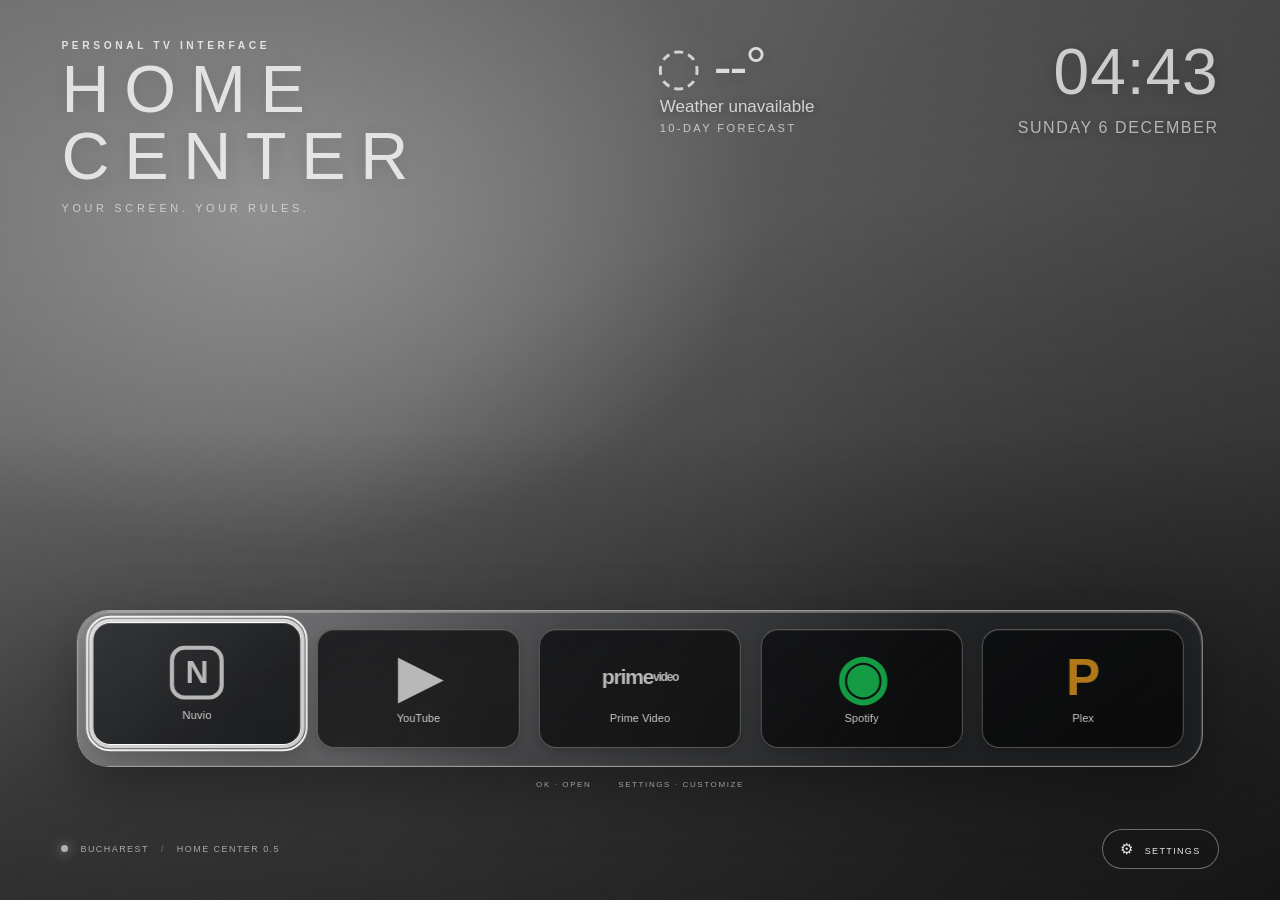
==== app/index.html @ 459c3438 "Add files via upload" ====
<!doctype html>
<html lang="en">
<head>
  <meta charset="utf-8">
  <meta name="viewport" content="width=device-width, initial-scale=1, maximum-scale=1, user-scalable=no">
  <meta name="theme-color" content="#111111">
  <title>Home Center</title>
  <link rel="stylesheet" href="styles.css">
</head>
<body>
  <main id="home" class="home-screen">
    <div class="wallpaper-shade"></div>
    <header class="topbar">
      <div class="brand-block">
        <div class="brand-kicker">PERSONAL TV INTERFACE</div>
        <div class="brand-title" id="brandTitle">HOME CENTER</div>
        <div class="brand-subtitle" id="brandSubtitle">YOUR SCREEN. YOUR RULES.</div>
      </div>
      <div class="top-right">
        <button type="button" class="weather-display" id="weatherDisplay" aria-label="Open 10-day weather forecast" aria-haspopup="dialog" aria-controls="forecastOverlay" title="Open 10-day forecast">
          <div class="weather-main"><span class="weather-icon" id="weatherIcon">◌</span><span class="weather-temp" id="weatherTemp">--°</span></div>
          <div class="weather-copy"><span class="weather-detail" id="weatherDetail">Loading weather</span><span class="weather-label">10-DAY FORECAST</span></div>
        </button>
        <div class="clock-display">
          <div id="clockTime" class="clock-time">--:--</div>
          <div id="clockDate" class="clock-date">--</div>
        </div>
      </div>
    </header>

    <section class="dock-zone" aria-label="Favorite apps">
      <div class="dock-glass" id="dock">
        <div class="app-row" id="appRow" aria-label="Favorite apps"></div>
      </div>
      <div class="dock-hint">OK · OPEN <span>　　</span> SETTINGS · CUSTOMIZE</div>
    </section>

    <footer class="footerbar">
      <div class="footer-left"><span class="live-dot"></span><span id="weatherCity">BUCHAREST</span><span class="footer-separator">/</span><span>HOME CENTER 0.5</span></div>
      <button id="settingsButton" class="settings-button" type="button"><span class="settings-glyph">⚙</span> SETTINGS</button>
    </footer>
  </main>

  <section id="screensaver" class="screensaver hidden" aria-hidden="true">
    <div class="screensaver-bg"></div>
    <div class="screensaver-content">
      <div class="screensaver-time" id="screensaverTime">--:--</div>
      <div class="screensaver-date" id="screensaverDate">--</div>
      <div class="screensaver-weather" id="screensaverWeather">--° · --</div>
      <div class="screensaver-caption">HOME CENTER</div>
    </div>
    <div class="screensaver-exit">PRESS ANY KEY TO RETURN</div>
  </section>

  <section id="forecastOverlay" class="forecast-overlay hidden" aria-hidden="true">
    <div class="forecast-panel" role="dialog" aria-modal="true" aria-labelledby="forecastTitle">
      <div class="forecast-header">
        <div>
          <div class="eyebrow">WEATHER</div>
          <h1 id="forecastTitle">10-DAY FORECAST</h1>
          <div id="forecastLocation" class="forecast-location">BUCHAREST</div>
        </div>
        <button id="closeForecast" class="close-button" type="button" aria-label="Close forecast">×</button>
      </div>
      <div id="forecastGrid" class="forecast-grid" aria-live="polite"></div>
      <div class="forecast-footer"><span>FORECAST DATA · OPEN-METEO</span><span id="forecastUpdated">Updating weather data…</span></div>
      <div class="forecast-hint">BACK / ESC · CLOSE</div>
    </div>
  </section>

  <section id="settingsOverlay" class="settings-overlay hidden" aria-hidden="true">
    <div class="settings-panel">
      <aside class="settings-sidebar">
        <div class="settings-heading">SETTINGS<span>HOME CENTER</span></div>
        <button class="settings-tab active" data-tab="general">General</button>
        <button class="settings-tab" data-tab="apps">Shortcuts</button>
        <button class="settings-tab" data-tab="oled">OLED & Display</button>
        <button class="settings-tab" data-tab="idle">Screensaver</button>
        <button class="settings-tab" data-tab="power">Power</button>
        <button class="settings-tab" data-tab="advanced">Advanced</button>
        <div class="sidebar-bottom">ESC / BACK · CLOSE</div>
      </aside>
      <div class="settings-main">
        <div class="settings-topline"><div><div class="eyebrow">PERSONALIZATION</div><h1 id="settingsTitle">General</h1></div><button id="closeSettings" class="close-button" type="button" aria-label="Close">×</button></div>
        <div class="settings-content">
          <section class="settings-page active" data-page="general">
            <div class="setting-card">
              <h2>Wallpaper</h2>
              <p>Choose a custom image or enter a direct image URL.</p>
              <label class="field-label" for="wallpaperUrl">Wallpaper URL</label>
              <div class="inline-field"><input id="wallpaperUrl" type="url" placeholder="https://.../wallpaper.jpg"><button id="applyWallpaperUrl" class="small-action">Apply</button></div>
              <label class="field-label" for="wallpaperFile">Local image</label>
              <input id="wallpaperFile" type="file" accept="image/*" class="file-input">
              <button id="clearWallpaper" class="text-action">Restore default wallpaper</button>
            </div>
            <div class="setting-card two-col">
              <div><h2>Weather</h2><p>Location used for current weather conditions.</p><label class="field-label" for="weatherCityInput">City</label><input id="weatherCityInput" type="text" placeholder="Bucharest"></div>
              <div><h2>Refresh</h2><p>How often weather data is refreshed.</p><label class="field-label" for="weatherInterval">Refresh interval</label><select id="weatherInterval"><option value="15">15 minutes</option><option value="30">30 minutes</option><option value="60">60 minutes</option></select></div>
            </div>
          </section>

          <section class="settings-page" data-page="apps">
            <div class="setting-card"><h2>Dock shortcuts</h2><p>Manage up to six shortcuts. Enter each app name and its exact webOS application ID. New shortcuts can only be added here, in Settings.</p><div id="appEditor" class="app-editor"></div><div class="shortcut-editor-actions"><span id="shortcutCount" class="muted">5 of 6 shortcuts</span><button id="addShortcut" class="small-action" type="button">+ Add shortcut</button></div></div>
          </section>

          <section class="settings-page" data-page="oled">
            <div class="setting-card"><h2>Glass appearance</h2><p>Choose the dock glass color and control the soft highlight that fades in from the left, like the original reference design.</p>
              <label class="field-label" for="glassTint">Glass color</label>
              <select id="glassTint"><option value="dark">Smoked black</option><option value="light">Frosted white</option></select>
              <div class="range-row"><label for="glassGradient">Left-side gradient strength <output id="glassGradientValue">58%</output></label><input id="glassGradient" type="range" min="0" max="100" value="58"></div>
              <div class="glass-preview-wrap"><div class="glass-preview" id="glassPreview"><span>HOME CENTER</span><span>GLASS PREVIEW</span></div></div>
            </div>
            <div class="setting-card"><h2>Display intensity</h2><p>Adjust interface element brightness independently. These controls affect the launcher only, not the OLED panel brightness.</p>
              <div class="range-row"><label for="textBrightness">Text brightness <output id="textBrightnessValue">78%</output></label><input id="textBrightness" type="range" min="15" max="100" value="78"></div>
              <div class="range-row"><label for="iconBrightness">Icon brightness <output id="iconBrightnessValue">72%</output></label><input id="iconBrightness" type="range" min="15" max="100" value="72"></div>
              <div class="range-row"><label for="clockBrightness">Clock brightness <output id="clockBrightnessValue">64%</output></label><input id="clockBrightness" type="range" min="15" max="100" value="64"></div>
              <div class="range-row"><label for="glassTransparency">Glass transparency <output id="glassTransparencyValue">62%</output></label><input id="glassTransparency" type="range" min="20" max="85" value="62"></div>
              <div class="range-row"><label for="dockBlur">Dock blur <output id="dockBlurValue">12px</output></label><input id="dockBlur" type="range" min="0" max="24" value="12"></div>
            </div>
            <div class="setting-card"><h2>Static element protection</h2><p>Subtle position shifts can reduce perfectly static elements, but do not replace the TV's built-in OLED protection features.</p><label class="toggle-row"><span>Interface pixel shift</span><input id="pixelShift" type="checkbox"></label><label class="toggle-row"><span>Dim during inactivity</span><input id="idleDim" type="checkbox" checked></label></div>
          </section>

          <section class="settings-page" data-page="idle">
            <div class="setting-card"><h2>Custom screensaver</h2><p>In this version, the screensaver runs as an overlay while Home Center is active. Native webOS screensaver integration will be handled after root-level testing on the TV.</p>
              <label class="toggle-row"><span>Enable screensaver</span><input id="screensaverEnabled" type="checkbox" checked></label>
              <label class="field-label" for="screensaverDelay">Start after inactivity</label><select id="screensaverDelay"><option value="1">1 minute (test)</option><option value="3">3 minutes</option><option value="5">5 minutes</option><option value="10">10 minutes</option><option value="15">15 minutes</option><option value="30">30 minutes</option></select>
              <label class="field-label" for="screensaverMode">Mode</label><select id="screensaverMode"><option value="clock">Ambient · clock and weather</option><option value="wallpaper">Cinematic · dimmed wallpaper</option></select>
            </div>
          </section>

          <section class="settings-page" data-page="power">
            <div class="setting-card"><h2>TV power schedule</h2><p class="warning-note">These controls are saved as preferences, but they do NOT send a standby or power-off command yet. Activation requires root-service verification and testing on your firmware.</p>
              <label class="field-label" for="autoStandby">Standby after inactivity</label><select id="autoStandby"><option value="off">Disabled</option><option value="30">30 minutes</option><option value="45">45 minutes</option><option value="60">60 minutes</option><option value="90">90 minutes</option><option value="120">120 minutes</option></select>
              <label class="toggle-row"><span>Power off at a specific time</span><input id="scheduledPowerOffEnabled" type="checkbox"></label>
              <label class="field-label" for="scheduledPowerOff">Power-off time</label><input id="scheduledPowerOff" type="time" value="01:00">
              <div class="status-line"><span class="status-dot"></span> Root integration: waiting for TV verification</div>
            </div>
          </section>

          <section class="settings-page" data-page="advanced">
            <div class="setting-card"><h2>Custom CSS</h2><p>Additional CSS rules. Avoid aggressive selectors that could hide controls or settings.</p><textarea id="customCss" spellcheck="false" placeholder=".brand-title { letter-spacing: .5em; }"></textarea><button id="applyCustomCss" class="small-action">Apply CSS</button></div>
            <div class="setting-card"><h2>Configuration</h2><p>Export your settings to a JSON file or import a previously saved backup.</p><div class="button-row"><button id="exportSettings" class="small-action">Export settings</button><label class="small-action file-button" for="importSettingsFile">Import settings</label><input id="importSettingsFile" type="file" accept="application/json" hidden></div></div>
            <div class="setting-card"><h2>System information</h2><p>Home Center 0.5 · webOS TV prototype · Up to 6 shortcuts · Local settings</p><p class="muted">The app does not replace the default HOME screen or change TV power settings yet.</p></div>
          </section>
        </div>
        <div class="settings-actions"><span id="saveState">Settings are saved automatically on this device.</span><button id="doneSettings" class="primary-action">Done</button></div>
      </div>
    </div>
  </section>

  <div id="toast" class="toast" role="status"></div>
  <script src="app.js"></script>
</body>
</html>
---- app/styles.css ----
:root {
  --text-brightness: .78;
  --icon-brightness: .72;
  --clock-brightness: .64;
  --dock-glass-alpha: .38;
  --dock-blur: 16px;
  --dock-gradient-alpha: .394;
  --focus: rgba(255,255,255,.98);
  --safe-pad-x: 4.8vw;
  --safe-pad-y: 4.4vh;
  color-scheme: dark;
}
* { box-sizing: border-box; }
html, body { width:100%; height:100%; margin:0; overflow:hidden; background:#090909; color:#fff; font-family:Arial, Helvetica, sans-serif; }
body { user-select:none; -webkit-user-select:none; }
button, input, select, textarea { font:inherit; }
button { color:inherit; }
.hidden { display:none !important; }
.home-screen { position:relative; isolation:isolate; width:100%; height:100%; min-height:100vh; overflow:hidden; background:#242424; background-image: radial-gradient(ellipse at 72% 42%, rgba(220,220,220,.45), transparent 34%), linear-gradient(115deg, #8c8c8c 0%, #4a4a4a 48%, #151515 100%); background-size:cover; background-position:center; }
.home-screen::before { content:""; position:absolute; z-index:-2; inset:-2%; background:radial-gradient(ellipse at 22% 24%,rgba(255,255,255,.42),transparent 34%),radial-gradient(ellipse at 78% 70%,rgba(0,0,0,.34),transparent 48%),linear-gradient(140deg,#aaa 0%,#626262 42%,#242424 100%); transform:scale(1.02); }
.home-screen.has-wallpaper::before { background-image:var(--wallpaper-image); background-position:center; background-size:cover; }
.wallpaper-shade { position:absolute; inset:0; z-index:-1; background:linear-gradient(90deg,rgba(0,0,0,.2),transparent 60%),linear-gradient(0deg,rgba(0,0,0,.38),transparent 52%,rgba(0,0,0,.18)); }
.topbar { position:absolute; top:var(--safe-pad-y); left:var(--safe-pad-x); right:var(--safe-pad-x); display:flex; justify-content:space-between; align-items:flex-start; gap:3vw; }
.brand-kicker { color:rgba(255,255,255,.78); font-size:clamp(10px,.8vw,15px); letter-spacing:.35em; font-weight:700; }
.brand-title { margin-top:.55vh; font-size:clamp(32px,5.2vw,92px); line-height:1.02; letter-spacing:.22em; font-weight:300; text-shadow:0 2px 18px rgba(0,0,0,.14); opacity:var(--text-brightness); }
.brand-subtitle { margin-top:1.2vh; letter-spacing:.34em; font-size:clamp(10px,.85vw,16px); color:rgba(255,255,255,.76); opacity:var(--text-brightness); }
.top-right { display:flex; align-items:flex-start; gap:1vw; }
.weather-display,.clock-display { display:flex; flex-direction:column; align-items:flex-start; justify-content:flex-start; gap:4px; padding:0; border:0; border-radius:0; background:transparent; box-shadow:none; backdrop-filter:none; -webkit-backdrop-filter:none; }
.weather-display { min-width:290px; cursor:pointer; appearance:none; -webkit-appearance:none; color:inherit; text-align:left; transition:filter 130ms ease,transform 130ms ease; }
.weather-display:hover { filter:brightness(1.13); transform:translateY(-2px); }
.weather-display:focus-visible { outline:2px solid rgba(255,255,255,.82); outline-offset:8px; border-radius:4px; }
.weather-main { display:flex; align-items:center; gap:13px; }
.weather-icon { font-size:clamp(46px,4.1vw,76px); line-height:1; opacity:var(--icon-brightness); text-shadow:0 2px 14px rgba(0,0,0,.25); }
.weather-temp { font-size:clamp(48px,4.2vw,78px); line-height:1; font-weight:300; letter-spacing:-.04em; opacity:var(--text-brightness); text-shadow:0 2px 14px rgba(0,0,0,.25); }
.weather-copy { display:flex; flex-direction:column; gap:5px; margin-left:4px; }
.weather-detail { font-size:clamp(17px,1.25vw,23px); color:rgba(255,255,255,.94); opacity:var(--text-brightness); white-space:nowrap; text-shadow:0 2px 12px rgba(0,0,0,.5); }
.weather-label { font-size:clamp(11px,.75vw,14px); color:rgba(255,255,255,.65); letter-spacing:.22em; }
.clock-display { align-items:flex-end; text-align:right; min-width:260px; }
.clock-time { font-size:clamp(58px,5vw,94px); font-weight:300; letter-spacing:.015em; line-height:1; opacity:var(--clock-brightness); text-shadow:0 2px 16px rgba(0,0,0,.3); }
.clock-date { margin-top:11px; color:rgba(255,255,255,.82); font-size:clamp(16px,1.2vw,23px); letter-spacing:.1em; opacity:var(--clock-brightness); text-shadow:0 2px 12px rgba(0,0,0,.45); }
.dock-zone { position:absolute; left:50%; bottom:12.2vh; transform:translateX(-50%); width:min(88vw,1550px); }
.dock-glass { position:relative; isolation:isolate; overflow:hidden; padding:clamp(11px,1.4vw,25px); border:1.5px solid rgba(255,255,255,.52); border-radius:clamp(22px,2.5vw,44px); background:rgba(30,33,37,var(--dock-glass-alpha)); box-shadow:0 22px 62px rgba(0,0,0,.34),inset 0 1px 1px rgba(255,255,255,.27),inset 0 0 0 1px rgba(255,255,255,.07); backdrop-filter:blur(var(--dock-blur)); -webkit-backdrop-filter:blur(var(--dock-blur)); }
.dock-glass::before { content:""; position:absolute; z-index:0; inset:0; pointer-events:none; border-radius:inherit; background:linear-gradient(108deg,rgba(255,255,255,var(--dock-gradient-alpha)) 0%,rgba(255,255,255,calc(var(--dock-gradient-alpha)*.72)) 17%,rgba(255,255,255,calc(var(--dock-gradient-alpha)*.30)) 42%,rgba(255,255,255,0) 74%); }
.dock-glass::after { content:""; position:absolute; z-index:0; inset:1px; pointer-events:none; border-radius:inherit; border-top:1px solid rgba(255,255,255,.23); }
.dock-glass .app-row { position:relative; z-index:1; }
body.glass-light .dock-glass { background:rgba(226,232,239,var(--dock-glass-alpha)); border-color:rgba(255,255,255,.84); box-shadow:0 22px 62px rgba(0,0,0,.25),inset 0 1px 1px rgba(255,255,255,.76),inset 0 0 0 1px rgba(255,255,255,.24); }
body.glass-light .dock-glass::before { background:linear-gradient(108deg,rgba(255,255,255,var(--dock-gradient-alpha)) 0%,rgba(255,255,255,calc(var(--dock-gradient-alpha)*.82)) 18%,rgba(255,255,255,calc(var(--dock-gradient-alpha)*.35)) 43%,rgba(255,255,255,0) 76%); }
body.glass-light .dock-glass::after { border-top-color:rgba(255,255,255,.62); }
.app-row { display:grid; grid-template-columns:repeat(var(--app-count,5),minmax(0,1fr)); gap:clamp(9px,1.5vw,27px); align-items:stretch; }
.app-tile { position:relative; min-width:0; min-height:clamp(106px,9.3vw,168px); padding:clamp(10px,1vw,18px) 6px; border:1.5px solid rgba(255,255,255,.29); border-radius:clamp(15px,1.35vw,25px); background:linear-gradient(145deg,rgba(9,10,12,.76),rgba(0,0,0,.60) 70%); display:flex; flex-direction:column; align-items:center; justify-content:center; gap:clamp(6px,.7vw,12px); cursor:pointer; box-shadow:0 4px 10px rgba(0,0,0,.16),inset 0 1px 0 rgba(255,255,255,.08); transform:translateZ(0); transition:transform 130ms ease,border-color 130ms ease,box-shadow 130ms ease,background 130ms ease; outline:none; }
.app-tile:hover,.app-tile:focus,.app-tile.focused { transform:translateY(-5px) scale(1.035); border-color:rgba(255,255,255,.98); box-shadow:0 0 0 3px rgba(255,255,255,.72),0 15px 32px rgba(0,0,0,.28),inset 0 1px 0 rgba(255,255,255,.18); background:linear-gradient(145deg,rgba(38,40,43,.86),rgba(8,9,11,.76) 70%); }
.app-tile:focus-visible { outline:2px solid rgba(255,255,255,.9); outline-offset:4px; }
.app-symbol { display:flex; align-items:center; justify-content:center; height:clamp(39px,4vw,70px); min-width:52px; color:#fff; font-weight:800; font-size:clamp(25px,3.1vw,55px); line-height:.86; filter:brightness(var(--icon-brightness)); }
.symbol-nuvio { width:clamp(39px,4vw,70px); height:clamp(39px,4vw,70px); border:4px solid #fff; border-radius:14px; font-size:clamp(22px,2.4vw,42px); }
.symbol-youtube { font-size:clamp(38px,4.3vw,74px); }
.symbol-prime { font-size:clamp(17px,1.65vw,30px); line-height:.8; letter-spacing:-.06em; }
.symbol-prime small { font-size:.57em; }
.symbol-spotify { color:#1ed760; font-size:clamp(42px,4.7vw,82px); }
.symbol-plex { color:#f5a623; font-size:clamp(38px,4vw,72px); }
.symbol-custom { border:2px solid rgba(255,255,255,.85); border-radius:50%; width:clamp(39px,4vw,70px); font-weight:300; }
.app-label { color:#fff; opacity:var(--text-brightness); font-size:clamp(10px,.85vw,16px); letter-spacing:.01em; white-space:nowrap; overflow:hidden; text-overflow:ellipsis; max-width:98%; }
.dock-hint { margin-top:1.4vh; text-align:center; color:rgba(255,255,255,.72); font-size:clamp(8px,.62vw,11px); letter-spacing:.2em; }
.footerbar { position:absolute; left:var(--safe-pad-x); right:var(--safe-pad-x); bottom:3.5vh; display:flex; justify-content:space-between; align-items:center; color:rgba(255,255,255,.75); font-size:clamp(9px,.68vw,12px); letter-spacing:.16em; }
.footer-left { display:flex; gap:12px; align-items:center; opacity:var(--text-brightness); }
.footer-separator { color:rgba(255,255,255,.42); }
.live-dot { height:7px; width:7px; border-radius:50%; background:#d6d6d6; box-shadow:0 0 12px rgba(255,255,255,.7); }
.settings-button { border:1px solid rgba(255,255,255,.36); background:rgba(20,20,20,.24); border-radius:999px; padding:10px 17px; color:rgba(255,255,255,.9); font-size:clamp(9px,.68vw,12px); letter-spacing:.15em; cursor:pointer; backdrop-filter:blur(8px); }
.settings-button:focus,.settings-button:hover { outline:2px solid #fff; }
.settings-glyph { font-size:15px; margin-right:7px; }
.screensaver { position:fixed; inset:0; z-index:20; background:#050505; display:grid; place-items:center; overflow:hidden; }
.screensaver-bg { position:absolute; inset:-5%; background:var(--screensaver-image,radial-gradient(ellipse at 50% 45%,#292929,#050505 68%)); background-position:center; background-size:cover; filter:brightness(.25) saturate(.6); animation:slow-drift 45s ease-in-out infinite alternate; }
.screensaver-content { position:relative; text-align:center; text-shadow:0 4px 30px #000; }
.screensaver-time { font-weight:200; font-size:clamp(80px,12vw,210px); letter-spacing:.05em; opacity:.72; }
.screensaver-date { margin-top:10px; font-size:clamp(16px,1.6vw,28px); color:rgba(255,255,255,.62); letter-spacing:.3em; }
.screensaver-weather { margin-top:30px; font-size:clamp(14px,1.2vw,22px); opacity:.56; letter-spacing:.12em; }
.screensaver-caption { margin-top:70px; font-size:12px; letter-spacing:.55em; opacity:.22; }
.screensaver-exit { position:absolute; bottom:5vh; left:0; right:0; text-align:center; font-size:10px; color:rgba(255,255,255,.24); letter-spacing:.2em; }
@keyframes slow-drift { from{transform:scale(1)} to{transform:scale(1.08) translate3d(1%,-.5%,0)} }
/* Home Center 0.5: interactive 10-day forecast */
.weather-display::-moz-focus-inner { border:0; }
.forecast-overlay { position:fixed; inset:0; z-index:25; display:grid; place-items:center; padding:5vh 4vw; background:rgba(0,0,0,.72); backdrop-filter:blur(12px); -webkit-backdrop-filter:blur(12px); }
.forecast-panel { width:min(1660px,94vw); max-height:90vh; overflow:auto; padding:clamp(24px,3vw,48px); border:1px solid rgba(255,255,255,.24); border-radius:26px; background:linear-gradient(135deg,rgba(35,37,40,.97),rgba(12,13,15,.97)); box-shadow:0 28px 90px rgba(0,0,0,.58),inset 0 1px 0 rgba(255,255,255,.12); }
.forecast-header { display:flex; justify-content:space-between; align-items:flex-start; gap:24px; margin-bottom:30px; }
.forecast-header h1 { margin:8px 0 7px; font-size:clamp(30px,3vw,50px); font-weight:300; letter-spacing:.16em; }
.forecast-location { color:rgba(255,255,255,.58); font-size:clamp(12px,.9vw,15px); letter-spacing:.2em; }
.forecast-grid { display:grid; grid-template-columns:repeat(5,minmax(0,1fr)); gap:14px; }
.forecast-day { min-width:0; min-height:185px; padding:18px 14px; display:flex; flex-direction:column; align-items:center; justify-content:center; gap:12px; border:1px solid rgba(255,255,255,.15); border-radius:16px; background:linear-gradient(145deg,rgba(255,255,255,.10),rgba(255,255,255,.035)); box-shadow:inset 0 1px 0 rgba(255,255,255,.08); }
.forecast-day-name { color:rgba(255,255,255,.68); font-size:clamp(11px,.85vw,15px); font-weight:700; letter-spacing:.13em; text-align:center; }
.forecast-day-date { color:rgba(255,255,255,.48); font-size:clamp(10px,.72vw,13px); letter-spacing:.06em; }
.forecast-day-icon { font-size:clamp(34px,3.2vw,54px); line-height:1; text-shadow:0 3px 16px rgba(0,0,0,.3); }
.forecast-day-summary { color:rgba(255,255,255,.75); font-size:clamp(10px,.78vw,14px); text-align:center; white-space:nowrap; }
.forecast-temps { display:flex; gap:16px; align-items:center; font-size:clamp(16px,1.25vw,22px); }
.forecast-high { color:#fff; font-weight:600; }
.forecast-low { color:rgba(255,255,255,.48); font-weight:400; }
.forecast-extra { color:rgba(255,255,255,.5); font-size:clamp(10px,.68vw,12px); letter-spacing:.04em; text-align:center; }
.forecast-empty { grid-column:1/-1; padding:60px 20px; text-align:center; color:rgba(255,255,255,.65); font-size:18px; }
.forecast-footer { display:flex; justify-content:space-between; gap:20px; margin-top:25px; padding-top:18px; border-top:1px solid rgba(255,255,255,.12); color:rgba(255,255,255,.42); font-size:10px; letter-spacing:.15em; }
.forecast-hint { margin-top:18px; text-align:center; color:rgba(255,255,255,.34); font-size:10px; letter-spacing:.18em; }
@media (max-width:1100px) { .forecast-grid { grid-template-columns:repeat(5,minmax(0,1fr)); gap:9px; } .forecast-day { min-height:145px; padding:12px 8px; gap:8px; } .forecast-panel { padding:22px; } }
@media (max-width:760px) { .forecast-grid { grid-template-columns:repeat(2,minmax(0,1fr)); } .forecast-footer { flex-direction:column; } }

.settings-overlay { position:fixed; inset:0; z-index:30; background:rgba(0,0,0,.65); backdrop-filter:blur(10px); display:grid; place-items:center; padding:4vh 4vw; }
.settings-panel { width:min(1450px,94vw); height:min(850px,92vh); display:grid; grid-template-columns:270px minmax(0,1fr); background:rgba(17,18,20,.97); border:1px solid rgba(255,255,255,.18); border-radius:22px; overflow:hidden; box-shadow:0 24px 90px rgba(0,0,0,.55); }
.settings-sidebar { padding:34px 20px; background:rgba(255,255,255,.035); border-right:1px solid rgba(255,255,255,.1); display:flex; flex-direction:column; gap:8px; }
.settings-heading { font-size:21px; letter-spacing:.12em; margin:0 12px 34px; font-weight:600; }
.settings-heading span { display:block; font-size:9px; color:rgba(255,255,255,.4); letter-spacing:.28em; margin-top:9px; }
.settings-tab { padding:14px 15px; text-align:left; border:0; background:transparent; color:rgba(255,255,255,.6); border-radius:10px; font-size:15px; cursor:pointer; }
.settings-tab.active,.settings-tab:focus { background:rgba(255,255,255,.12); color:#fff; outline:1px solid rgba(255,255,255,.28); }
.sidebar-bottom { margin-top:auto; padding:12px; color:rgba(255,255,255,.3); font-size:9px; letter-spacing:.12em; }
.settings-main { display:flex; flex-direction:column; min-width:0; padding:35px 42px 25px; }
.settings-topline { display:flex; justify-content:space-between; align-items:center; border-bottom:1px solid rgba(255,255,255,.1); padding-bottom:22px; }
.eyebrow { color:rgba(255,255,255,.42); font-size:9px; letter-spacing:.28em; }
.settings-topline h1 { margin:7px 0 0; font-weight:400; font-size:29px; }
.close-button { width:42px; height:42px; border:1px solid rgba(255,255,255,.2); border-radius:50%; background:transparent; color:#fff; font-size:28px; cursor:pointer; }
.settings-content { min-height:0; flex:1; overflow:auto; padding:24px 5px 24px 0; scrollbar-width:thin; scrollbar-color:#555 transparent; }
.settings-page { display:none; gap:17px; }
.settings-page.active { display:grid; }
.setting-card { padding:22px 24px; border:1px solid rgba(255,255,255,.11); background:rgba(255,255,255,.035); border-radius:15px; }
.setting-card h2 { font-size:17px; font-weight:600; margin:0 0 8px; }
.setting-card p { color:rgba(255,255,255,.48); font-size:12px; line-height:1.55; margin:0 0 17px; }
.setting-card.two-col { display:grid; grid-template-columns:1fr 1fr; gap:28px; }
.glass-preview-wrap { margin-top:20px; padding:9px; border-radius:14px; background:linear-gradient(120deg,#818181,#303030 65%,#181818); }
.glass-preview { position:relative; isolation:isolate; overflow:hidden; display:flex; align-items:center; justify-content:space-between; gap:16px; min-height:70px; padding:18px 22px; border:1px solid rgba(255,255,255,.5); border-radius:12px; color:#fff; background:rgba(30,33,37,var(--dock-glass-alpha)); box-shadow:0 8px 24px rgba(0,0,0,.22),inset 0 1px 1px rgba(255,255,255,.24); backdrop-filter:blur(var(--dock-blur)); -webkit-backdrop-filter:blur(var(--dock-blur)); font-size:10px; letter-spacing:.18em; }
.glass-preview::before { content:""; position:absolute; z-index:0; inset:0; background:linear-gradient(108deg,rgba(255,255,255,var(--dock-gradient-alpha)) 0%,rgba(255,255,255,calc(var(--dock-gradient-alpha)*.72)) 17%,rgba(255,255,255,calc(var(--dock-gradient-alpha)*.3)) 42%,transparent 74%); }
body.glass-light .glass-preview { background-color:rgba(226,232,239,var(--dock-glass-alpha)); border-color:rgba(255,255,255,.84); color:#30343a; }
.glass-preview > span { position:relative; z-index:1; }
@media (max-width:1100px) { .glass-preview { min-height:58px; padding:14px; } }
.field-label { display:block; margin:15px 0 8px; font-size:11px; color:rgba(255,255,255,.66); letter-spacing:.08em; }
input[type=text],input[type=url],input[type=time],select,textarea { width:100%; padding:12px 13px; border:1px solid rgba(255,255,255,.18); border-radius:9px; color:#fff; background:#191a1c; outline:none; }
input:focus,select:focus,textarea:focus { border-color:rgba(255,255,255,.78); box-shadow:0 0 0 2px rgba(255,255,255,.1); }
.inline-field { display:flex; gap:10px; }
.small-action,.primary-action,.file-button { border:1px solid rgba(255,255,255,.28); border-radius:9px; padding:11px 16px; background:rgba(255,255,255,.12); color:#fff; cursor:pointer; font-size:12px; white-space:nowrap; }
.primary-action { background:#f2f2f2; color:#111; border-color:#fff; padding:12px 26px; font-weight:700; }
.text-action { background:transparent; color:rgba(255,255,255,.58); border:0; padding:13px 0 0; cursor:pointer; font-size:11px; }
.file-input { max-width:100%; color:rgba(255,255,255,.62); font-size:11px; }
.range-row { margin:21px 0 15px; }
.range-row label { display:flex; justify-content:space-between; color:rgba(255,255,255,.78); font-size:12px; margin-bottom:10px; }
.range-row output { color:#fff; font-variant-numeric:tabular-nums; }
input[type=range] { width:100%; accent-color:#eee; }
.toggle-row { display:flex; justify-content:space-between; align-items:center; gap:20px; color:rgba(255,255,255,.78); font-size:12px; margin:17px 0; }
input[type=checkbox] { width:20px; height:20px; accent-color:#eee; }
.app-editor { display:grid; grid-template-columns:1fr 1fr; gap:12px; }
.app-edit-row { display:grid; grid-template-columns:1fr 1.3fr; gap:8px; padding:12px; border-radius:10px; background:rgba(0,0,0,.2); }
.app-edit-row label { grid-column:1/-1; color:rgba(255,255,255,.5); font-size:10px; letter-spacing:.13em; }
.app-edit-row input { min-width:0; padding:10px; }
.warning-note { border-left:3px solid #c39c50; padding:8px 0 8px 13px; color:rgba(255,255,255,.7) !important; background:rgba(195,156,80,.06); }
.status-line { margin-top:20px; color:rgba(255,255,255,.46); font-size:11px; }
.status-dot { display:inline-block; width:7px; height:7px; background:#c39c50; border-radius:50%; margin-right:8px; }
textarea { min-height:160px; resize:vertical; font-family:Consolas,monospace; font-size:12px; line-height:1.5; }
.button-row { display:flex; gap:10px; align-items:center; }
.file-button { display:inline-block; }
.muted { color:rgba(255,255,255,.32) !important; }
.settings-actions { display:flex; justify-content:space-between; align-items:center; gap:20px; border-top:1px solid rgba(255,255,255,.1); padding-top:18px; }
#saveState { color:rgba(255,255,255,.38); font-size:10px; }
.toast { position:fixed; z-index:50; bottom:7vh; left:50%; transform:translate(-50%,15px); padding:13px 20px; border:1px solid rgba(255,255,255,.24); border-radius:99px; color:#fff; background:rgba(10,10,10,.88); opacity:0; pointer-events:none; transition:opacity 160ms ease,transform 160ms ease; font-size:12px; box-shadow:0 12px 35px rgba(0,0,0,.4); }
.toast.visible { opacity:1; transform:translate(-50%,0); }
body.pixel-shift .brand-title,body.pixel-shift .clock-display,body.pixel-shift .weather-display { animation:pixel-drift 80s steps(1,end) infinite; }
@keyframes pixel-drift { 0%,100%{transform:translate(0,0)} 25%{transform:translate(1px,0)} 50%{transform:translate(1px,1px)} 75%{transform:translate(0,1px)} }
body.idle-dim .home-screen .topbar,body.idle-dim .home-screen .footerbar { opacity:.58; }
@media (max-aspect-ratio: 14/10) { .dock-zone{width:92vw}.app-row{gap:8px}.dock-glass{padding:12px}.app-tile{min-height:100px}.settings-panel{grid-template-columns:220px minmax(0,1fr)} }
@media (max-width:1100px) { .settings-panel{grid-template-columns:190px minmax(0,1fr)} .settings-main{padding:25px}.settings-sidebar{padding:25px 13px}.top-right{flex-direction:column;align-items:flex-end}.dock-zone{bottom:14vh} }
.screensaver.mode-wallpaper .screensaver-content { opacity:0; transition:opacity 500ms ease; }
.screensaver.mode-wallpaper .screensaver-exit { opacity:.12; }

/* Home Center 0.2 visual refinements */
.shortcut-editor-actions { display:flex; justify-content:space-between; align-items:center; gap:16px; margin-top:18px; padding-top:16px; border-top:1px solid rgba(255,255,255,.1); }
.app-edit-row { grid-template-columns:minmax(0,1fr) minmax(0,1.3fr) auto; align-items:center; }
.app-edit-row label { grid-column:1/3; grid-row:1; }
.app-edit-row input { grid-row:2; }
.remove-shortcut { grid-column:3; grid-row:1/3; align-self:center; width:34px; height:34px; border:1px solid rgba(255,255,255,.17); border-radius:8px; color:rgba(255,255,255,.75); background:rgba(255,255,255,.05); cursor:pointer; }
.remove-shortcut:focus,.remove-shortcut:hover { border-color:rgba(255,255,255,.7); color:#fff; outline:1px solid rgba(255,255,255,.35); }
#addShortcut:disabled { opacity:.35; cursor:not-allowed; }
@media (max-width:1100px) { .weather-display { min-width:210px; } .clock-display { min-width:190px; } .weather-icon { font-size:44px; } .weather-temp { font-size:46px; } .clock-time { font-size:58px; } .weather-detail { font-size:16px; } .clock-date { font-size:15px; } }

/* Home Center 0.3 interaction and OLED glass refinements */
.app-tile { -webkit-tap-highlight-color:transparent; touch-action:manipulation; }
.dock-glass { background-color:rgba(30,33,37,var(--dock-glass-alpha)); }
@media (hover:hover) and (pointer:fine) { .app-tile:hover { z-index:2; } }
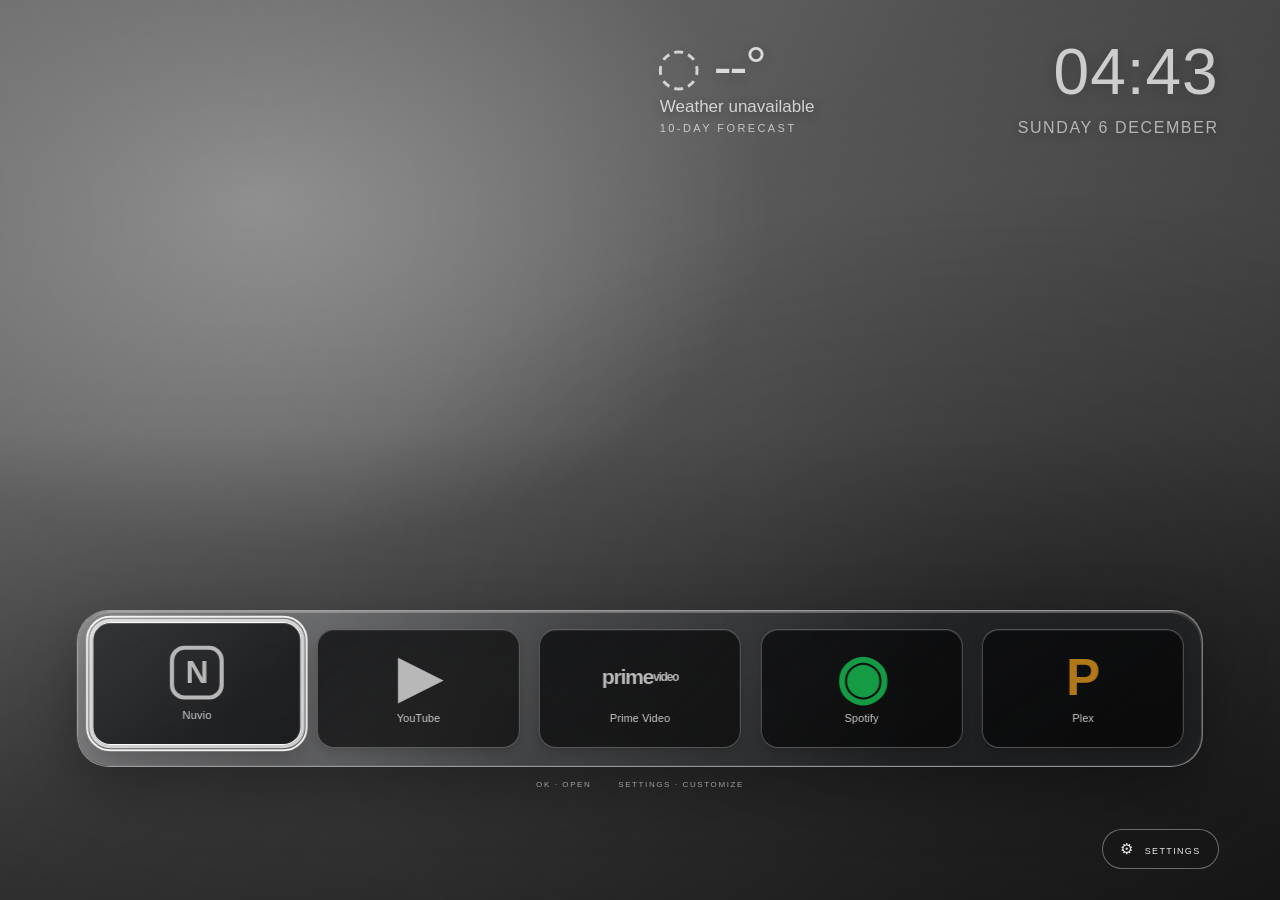
==== commit db736005: "Add files via upload" ====
--- a/app/index.html
+++ b/app/index.html
@@ -11,11 +11,6 @@
   <main id="home" class="home-screen">
     <div class="wallpaper-shade"></div>
     <header class="topbar">
-      <div class="brand-block">
-        <div class="brand-kicker">PERSONAL TV INTERFACE</div>
-        <div class="brand-title" id="brandTitle">HOME CENTER</div>
-        <div class="brand-subtitle" id="brandSubtitle">YOUR SCREEN. YOUR RULES.</div>
-      </div>
       <div class="top-right">
         <button type="button" class="weather-display" id="weatherDisplay" aria-label="Open 10-day weather forecast" aria-haspopup="dialog" aria-controls="forecastOverlay" title="Open 10-day forecast">
           <div class="weather-main"><span class="weather-icon" id="weatherIcon">◌</span><span class="weather-temp" id="weatherTemp">--°</span></div>
@@ -36,7 +31,6 @@
     </section>
 
     <footer class="footerbar">
-      <div class="footer-left"><span class="live-dot"></span><span id="weatherCity">BUCHAREST</span><span class="footer-separator">/</span><span>HOME CENTER 0.5</span></div>
       <button id="settingsButton" class="settings-button" type="button"><span class="settings-glyph">⚙</span> SETTINGS</button>
     </footer>
   </main>
@@ -85,7 +79,15 @@
         <div class="settings-content">
           <section class="settings-page active" data-page="general">
             <div class="setting-card">
-              <h2>Wallpaper</h2>
+              <h2>4K Wallpaper Library</h2>
+              <p>Choose a cinematic movie wallpaper or a 4K nature scene. Presets are streamed from their original sources; an internet connection is required.</p>
+              <label class="field-label" for="wallpaperCategory">Gallery</label>
+              <select id="wallpaperCategory"><option value="nature">Nature · 4K</option><option value="cinema">Movies & Cinematic · 4K+</option></select>
+              <div id="wallpaperGallery" class="wallpaper-gallery" aria-label="Wallpaper library"></div>
+              <div id="wallpaperGalleryStatus" class="muted wallpaper-gallery-status">Select a wallpaper to apply it.</div>
+            </div>
+            <div class="setting-card">
+              <h2>Custom Wallpaper</h2>
               <p>Choose a custom image or enter a direct image URL.</p>
               <label class="field-label" for="wallpaperUrl">Wallpaper URL</label>
               <div class="inline-field"><input id="wallpaperUrl" type="url" placeholder="https://.../wallpaper.jpg"><button id="applyWallpaperUrl" class="small-action">Apply</button></div>
@@ -100,7 +102,7 @@
           </section>
 
           <section class="settings-page" data-page="apps">
-            <div class="setting-card"><h2>Dock shortcuts</h2><p>Manage up to six shortcuts. Enter each app name and its exact webOS application ID. New shortcuts can only be added here, in Settings.</p><div id="appEditor" class="app-editor"></div><div class="shortcut-editor-actions"><span id="shortcutCount" class="muted">5 of 6 shortcuts</span><button id="addShortcut" class="small-action" type="button">+ Add shortcut</button></div></div>
+            <div class="setting-card"><h2>Dock shortcuts</h2><p>Load apps installed on this TV, select one for each tile, or enter an app ID manually. Select an app here; OK on the Home screen will launch it.</p><div class="installed-app-tools"><button id="loadInstalledApps" class="small-action" type="button">Load installed apps from TV</button><span id="installedAppsStatus" class="muted" aria-live="polite">Installed app list not loaded.</span></div><div id="appEditor" class="app-editor"></div><div class="shortcut-editor-actions"><span id="shortcutCount" class="muted">5 of 6 shortcuts</span><button id="addShortcut" class="small-action" type="button">+ Add shortcut</button></div></div>
           </section>
 
           <section class="settings-page" data-page="oled">
@@ -138,7 +140,7 @@
           </section>
 
           <section class="settings-page" data-page="advanced">
-            <div class="setting-card"><h2>Custom CSS</h2><p>Additional CSS rules. Avoid aggressive selectors that could hide controls or settings.</p><textarea id="customCss" spellcheck="false" placeholder=".brand-title { letter-spacing: .5em; }"></textarea><button id="applyCustomCss" class="small-action">Apply CSS</button></div>
+            <div class="setting-card"><h2>Custom CSS</h2><p>Additional CSS rules. Avoid aggressive selectors that could hide controls or settings.</p><textarea id="customCss" spellcheck="false" placeholder=".clock-time { letter-spacing: .05em; }"></textarea><button id="applyCustomCss" class="small-action">Apply CSS</button></div>
             <div class="setting-card"><h2>Configuration</h2><p>Export your settings to a JSON file or import a previously saved backup.</p><div class="button-row"><button id="exportSettings" class="small-action">Export settings</button><label class="small-action file-button" for="importSettingsFile">Import settings</label><input id="importSettingsFile" type="file" accept="application/json" hidden></div></div>
             <div class="setting-card"><h2>System information</h2><p>Home Center 0.5 · webOS TV prototype · Up to 6 shortcuts · Local settings</p><p class="muted">The app does not replace the default HOME screen or change TV power settings yet.</p></div>
           </section>
@@ -149,6 +151,7 @@
   </section>
 
   <div id="toast" class="toast" role="status"></div>
+  <script src="webOSTVjs-1.2.13/webOSTV.js"></script>
   <script src="app.js"></script>
 </body>
 </html>
--- a/app/styles.css
+++ b/app/styles.css
@@ -20,10 +20,7 @@
 .home-screen::before { content:""; position:absolute; z-index:-2; inset:-2%; background:radial-gradient(ellipse at 22% 24%,rgba(255,255,255,.42),transparent 34%),radial-gradient(ellipse at 78% 70%,rgba(0,0,0,.34),transparent 48%),linear-gradient(140deg,#aaa 0%,#626262 42%,#242424 100%); transform:scale(1.02); }
 .home-screen.has-wallpaper::before { background-image:var(--wallpaper-image); background-position:center; background-size:cover; }
 .wallpaper-shade { position:absolute; inset:0; z-index:-1; background:linear-gradient(90deg,rgba(0,0,0,.2),transparent 60%),linear-gradient(0deg,rgba(0,0,0,.38),transparent 52%,rgba(0,0,0,.18)); }
-.topbar { position:absolute; top:var(--safe-pad-y); left:var(--safe-pad-x); right:var(--safe-pad-x); display:flex; justify-content:space-between; align-items:flex-start; gap:3vw; }
-.brand-kicker { color:rgba(255,255,255,.78); font-size:clamp(10px,.8vw,15px); letter-spacing:.35em; font-weight:700; }
-.brand-title { margin-top:.55vh; font-size:clamp(32px,5.2vw,92px); line-height:1.02; letter-spacing:.22em; font-weight:300; text-shadow:0 2px 18px rgba(0,0,0,.14); opacity:var(--text-brightness); }
-.brand-subtitle { margin-top:1.2vh; letter-spacing:.34em; font-size:clamp(10px,.85vw,16px); color:rgba(255,255,255,.76); opacity:var(--text-brightness); }
+.topbar { position:absolute; top:var(--safe-pad-y); left:var(--safe-pad-x); right:var(--safe-pad-x); display:flex; justify-content:flex-end; align-items:flex-start; gap:3vw; }
 .top-right { display:flex; align-items:flex-start; gap:1vw; }
 .weather-display,.clock-display { display:flex; flex-direction:column; align-items:flex-start; justify-content:flex-start; gap:4px; padding:0; border:0; border-radius:0; background:transparent; box-shadow:none; backdrop-filter:none; -webkit-backdrop-filter:none; }
 .weather-display { min-width:290px; cursor:pointer; appearance:none; -webkit-appearance:none; color:inherit; text-align:left; transition:filter 130ms ease,transform 130ms ease; }
@@ -60,10 +57,7 @@
 .symbol-custom { border:2px solid rgba(255,255,255,.85); border-radius:50%; width:clamp(39px,4vw,70px); font-weight:300; }
 .app-label { color:#fff; opacity:var(--text-brightness); font-size:clamp(10px,.85vw,16px); letter-spacing:.01em; white-space:nowrap; overflow:hidden; text-overflow:ellipsis; max-width:98%; }
 .dock-hint { margin-top:1.4vh; text-align:center; color:rgba(255,255,255,.72); font-size:clamp(8px,.62vw,11px); letter-spacing:.2em; }
-.footerbar { position:absolute; left:var(--safe-pad-x); right:var(--safe-pad-x); bottom:3.5vh; display:flex; justify-content:space-between; align-items:center; color:rgba(255,255,255,.75); font-size:clamp(9px,.68vw,12px); letter-spacing:.16em; }
-.footer-left { display:flex; gap:12px; align-items:center; opacity:var(--text-brightness); }
-.footer-separator { color:rgba(255,255,255,.42); }
-.live-dot { height:7px; width:7px; border-radius:50%; background:#d6d6d6; box-shadow:0 0 12px rgba(255,255,255,.7); }
+.footerbar { position:absolute; left:var(--safe-pad-x); right:var(--safe-pad-x); bottom:3.5vh; display:flex; justify-content:flex-end; align-items:center; color:rgba(255,255,255,.75); font-size:clamp(9px,.68vw,12px); letter-spacing:.16em; }
 .settings-button { border:1px solid rgba(255,255,255,.36); background:rgba(20,20,20,.24); border-radius:999px; padding:10px 17px; color:rgba(255,255,255,.9); font-size:clamp(9px,.68vw,12px); letter-spacing:.15em; cursor:pointer; backdrop-filter:blur(8px); }
 .settings-button:focus,.settings-button:hover { outline:2px solid #fff; }
 .settings-glyph { font-size:15px; margin-right:7px; }
@@ -154,7 +148,7 @@
 #saveState { color:rgba(255,255,255,.38); font-size:10px; }
 .toast { position:fixed; z-index:50; bottom:7vh; left:50%; transform:translate(-50%,15px); padding:13px 20px; border:1px solid rgba(255,255,255,.24); border-radius:99px; color:#fff; background:rgba(10,10,10,.88); opacity:0; pointer-events:none; transition:opacity 160ms ease,transform 160ms ease; font-size:12px; box-shadow:0 12px 35px rgba(0,0,0,.4); }
 .toast.visible { opacity:1; transform:translate(-50%,0); }
-body.pixel-shift .brand-title,body.pixel-shift .clock-display,body.pixel-shift .weather-display { animation:pixel-drift 80s steps(1,end) infinite; }
+body.pixel-shift .clock-display,body.pixel-shift .weather-display { animation:pixel-drift 80s steps(1,end) infinite; }
 @keyframes pixel-drift { 0%,100%{transform:translate(0,0)} 25%{transform:translate(1px,0)} 50%{transform:translate(1px,1px)} 75%{transform:translate(0,1px)} }
 body.idle-dim .home-screen .topbar,body.idle-dim .home-screen .footerbar { opacity:.58; }
 @media (max-aspect-ratio: 14/10) { .dock-zone{width:92vw}.app-row{gap:8px}.dock-glass{padding:12px}.app-tile{min-height:100px}.settings-panel{grid-template-columns:220px minmax(0,1fr)} }
@@ -176,3 +170,23 @@
 .app-tile { -webkit-tap-highlight-color:transparent; touch-action:manipulation; }
 .dock-glass { background-color:rgba(30,33,37,var(--dock-glass-alpha)); }
 @media (hover:hover) and (pointer:fine) { .app-tile:hover { z-index:2; } }
+
+
+/* Home Center 0.6.0: TV app picker and 4K wallpaper library */
+.installed-app-tools { display:flex; align-items:center; gap:14px; flex-wrap:wrap; margin:12px 0 16px; }
+.installed-app-tools .muted { font-size:11px; }
+.app-edit-row { display:flex; flex-direction:column; gap:9px; padding:14px; border:1px solid rgba(255,255,255,.10); border-radius:12px; background:rgba(0,0,0,.22); min-width:0; }
+.app-edit-head { display:flex; align-items:center; justify-content:space-between; gap:10px; }
+.app-edit-head label { color:rgba(255,255,255,.52); font-size:10px; letter-spacing:.13em; }
+.app-edit-head .remove-shortcut { width:30px; height:30px; flex:0 0 auto; }
+.app-edit-row .installed-app-picker { width:100%; min-width:0; padding:10px 12px; border:1px solid rgba(255,255,255,.16); border-radius:8px; background:#17191d; color:#fff; font-size:12px; }
+.app-edit-fields { display:grid; grid-template-columns:1fr 1.2fr; gap:8px; min-width:0; }
+.app-edit-fields input { width:100%; min-width:0; }
+.wallpaper-gallery { display:grid; grid-template-columns:repeat(3,minmax(0,1fr)); gap:12px; margin-top:14px; }
+.wallpaper-card { display:flex; flex-direction:column; align-items:stretch; gap:6px; min-width:0; padding:7px; text-align:left; border:1px solid rgba(255,255,255,.18); border-radius:10px; background:rgba(0,0,0,.28); color:#fff; cursor:pointer; transition:border-color 120ms ease,transform 120ms ease,background 120ms ease; }
+.wallpaper-card:hover,.wallpaper-card:focus,.wallpaper-card.selected { border-color:rgba(255,255,255,.9); background:rgba(255,255,255,.09); transform:translateY(-2px); outline:none; }
+.wallpaper-card img { display:block; width:100%; aspect-ratio:16/9; object-fit:cover; border-radius:6px; background:#151515; }
+.wallpaper-card-title { font-size:12px; font-weight:600; line-height:1.25; }
+.wallpaper-card-meta { color:rgba(255,255,255,.55); font-size:9px; line-height:1.3; }
+.wallpaper-gallery-status { margin-top:10px; font-size:10px; }
+@media (max-width:1100px) { .wallpaper-gallery { grid-template-columns:repeat(2,minmax(0,1fr)); } .app-editor { grid-template-columns:1fr; } }
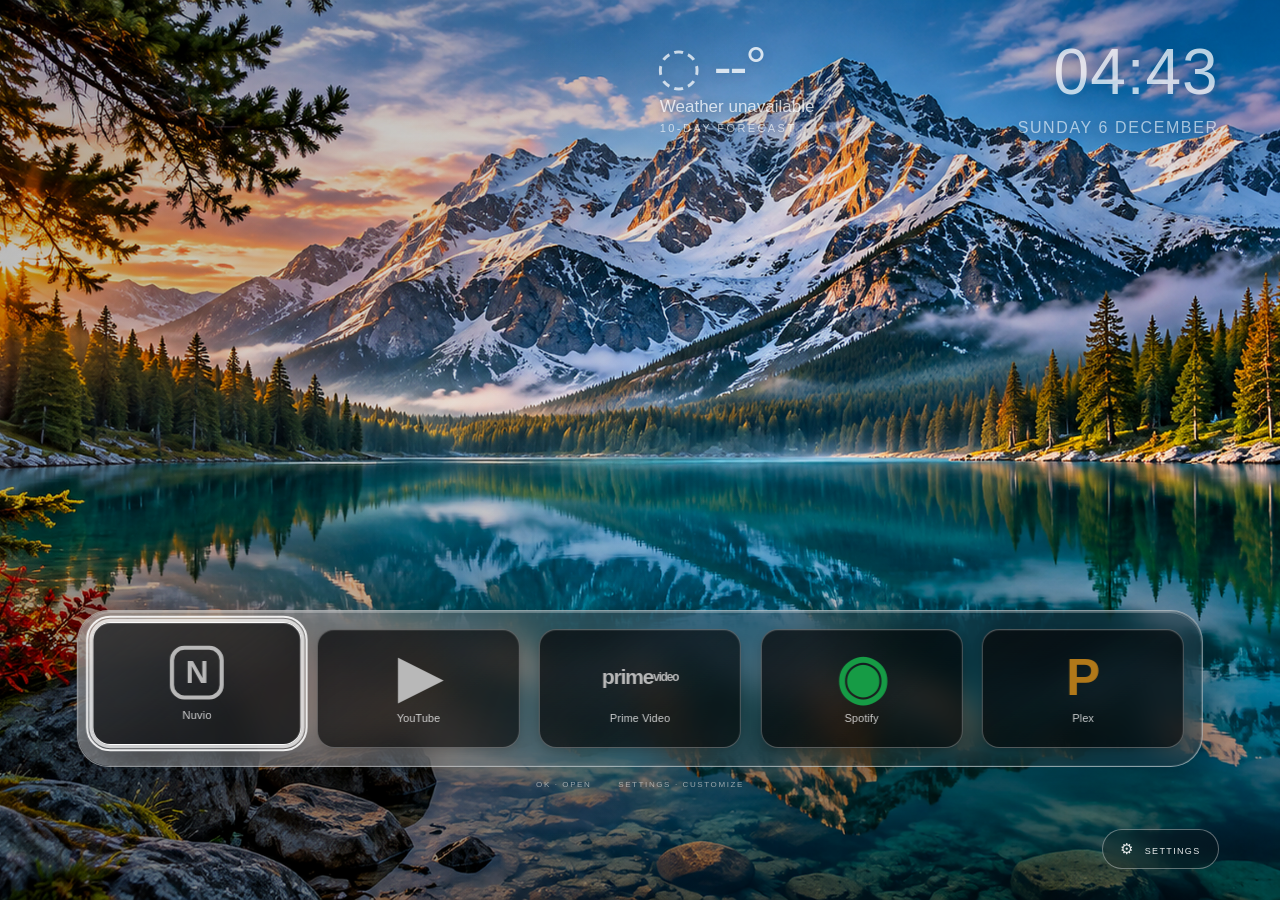
==== commit 0f5ae752: "Replace repository with LG Home Center v0.7.0" ====
--- a/app/index.html
+++ b/app/index.html
@@ -9,6 +9,7 @@
 </head>
 <body>
   <main id="home" class="home-screen">
+    <img id="wallpaperImage" class="wallpaper-image" alt="" aria-hidden="true">
     <div class="wallpaper-shade"></div>
     <header class="topbar">
       <div class="top-right">
@@ -80,7 +81,7 @@
           <section class="settings-page active" data-page="general">
             <div class="setting-card">
               <h2>4K Wallpaper Library</h2>
-              <p>Choose a cinematic movie wallpaper or a 4K nature scene. Presets are streamed from their original sources; an internet connection is required.</p>
+              <p>Choose a bundled wallpaper that works offline, or load an online cinematic image. The bundled Alpine Lake image is included in this app package.</p>
               <label class="field-label" for="wallpaperCategory">Gallery</label>
               <select id="wallpaperCategory"><option value="nature">Nature · 4K</option><option value="cinema">Movies & Cinematic · 4K+</option></select>
               <div id="wallpaperGallery" class="wallpaper-gallery" aria-label="Wallpaper library"></div>
@@ -88,7 +89,7 @@
             </div>
             <div class="setting-card">
               <h2>Custom Wallpaper</h2>
-              <p>Choose a custom image or enter a direct image URL.</p>
+              <p>Upload a local image or enter a direct image URL. The selected local image is saved on this TV.</p>
               <label class="field-label" for="wallpaperUrl">Wallpaper URL</label>
               <div class="inline-field"><input id="wallpaperUrl" type="url" placeholder="https://.../wallpaper.jpg"><button id="applyWallpaperUrl" class="small-action">Apply</button></div>
               <label class="field-label" for="wallpaperFile">Local image</label>
@@ -123,7 +124,7 @@
           </section>
 
           <section class="settings-page" data-page="idle">
-            <div class="setting-card"><h2>Custom screensaver</h2><p>In this version, the screensaver runs as an overlay while Home Center is active. Native webOS screensaver integration will be handled after root-level testing on the TV.</p>
+            <div class="setting-card"><h2>Custom screensaver</h2><p>The custom screensaver runs while Home Center is active. Native system screensaver integration remains a separate root-level task.</p>
               <label class="toggle-row"><span>Enable screensaver</span><input id="screensaverEnabled" type="checkbox" checked></label>
               <label class="field-label" for="screensaverDelay">Start after inactivity</label><select id="screensaverDelay"><option value="1">1 minute (test)</option><option value="3">3 minutes</option><option value="5">5 minutes</option><option value="10">10 minutes</option><option value="15">15 minutes</option><option value="30">30 minutes</option></select>
               <label class="field-label" for="screensaverMode">Mode</label><select id="screensaverMode"><option value="clock">Ambient · clock and weather</option><option value="wallpaper">Cinematic · dimmed wallpaper</option></select>
@@ -142,7 +143,7 @@
           <section class="settings-page" data-page="advanced">
             <div class="setting-card"><h2>Custom CSS</h2><p>Additional CSS rules. Avoid aggressive selectors that could hide controls or settings.</p><textarea id="customCss" spellcheck="false" placeholder=".clock-time { letter-spacing: .05em; }"></textarea><button id="applyCustomCss" class="small-action">Apply CSS</button></div>
             <div class="setting-card"><h2>Configuration</h2><p>Export your settings to a JSON file or import a previously saved backup.</p><div class="button-row"><button id="exportSettings" class="small-action">Export settings</button><label class="small-action file-button" for="importSettingsFile">Import settings</label><input id="importSettingsFile" type="file" accept="application/json" hidden></div></div>
-            <div class="setting-card"><h2>System information</h2><p>Home Center 0.5 · webOS TV prototype · Up to 6 shortcuts · Local settings</p><p class="muted">The app does not replace the default HOME screen or change TV power settings yet.</p></div>
+            <div class="setting-card"><h2>System information</h2><p>Home Center 0.7.0 · webOS TV app · Up to 6 shortcuts · Local settings</p><p class="muted">The default LG HOME button and TV power controls are not changed by this app package.</p></div>
           </section>
         </div>
         <div class="settings-actions"><span id="saveState">Settings are saved automatically on this device.</span><button id="doneSettings" class="primary-action">Done</button></div>
--- a/app/styles.css
+++ b/app/styles.css
@@ -17,9 +17,11 @@
 button { color:inherit; }
 .hidden { display:none !important; }
 .home-screen { position:relative; isolation:isolate; width:100%; height:100%; min-height:100vh; overflow:hidden; background:#242424; background-image: radial-gradient(ellipse at 72% 42%, rgba(220,220,220,.45), transparent 34%), linear-gradient(115deg, #8c8c8c 0%, #4a4a4a 48%, #151515 100%); background-size:cover; background-position:center; }
-.home-screen::before { content:""; position:absolute; z-index:-2; inset:-2%; background:radial-gradient(ellipse at 22% 24%,rgba(255,255,255,.42),transparent 34%),radial-gradient(ellipse at 78% 70%,rgba(0,0,0,.34),transparent 48%),linear-gradient(140deg,#aaa 0%,#626262 42%,#242424 100%); transform:scale(1.02); }
-.home-screen.has-wallpaper::before { background-image:var(--wallpaper-image); background-position:center; background-size:cover; }
-.wallpaper-shade { position:absolute; inset:0; z-index:-1; background:linear-gradient(90deg,rgba(0,0,0,.2),transparent 60%),linear-gradient(0deg,rgba(0,0,0,.38),transparent 52%,rgba(0,0,0,.18)); }
+.home-screen::before { content:none; }
+.wallpaper-image { position:absolute; z-index:0; inset:0; display:block; width:100%; height:100%; object-fit:cover; object-position:center; opacity:0; pointer-events:none; transition:opacity 220ms ease; }
+.home-screen.has-wallpaper .wallpaper-image { opacity:1; }
+.wallpaper-shade { position:absolute; inset:0; z-index:1; pointer-events:none; background:linear-gradient(90deg,rgba(0,0,0,.2),transparent 60%),linear-gradient(0deg,rgba(0,0,0,.38),transparent 52%,rgba(0,0,0,.18)); }
+.topbar,.dock-zone,.footerbar { z-index:2; }
 .topbar { position:absolute; top:var(--safe-pad-y); left:var(--safe-pad-x); right:var(--safe-pad-x); display:flex; justify-content:flex-end; align-items:flex-start; gap:3vw; }
 .top-right { display:flex; align-items:flex-start; gap:1vw; }
 .weather-display,.clock-display { display:flex; flex-direction:column; align-items:flex-start; justify-content:flex-start; gap:4px; padding:0; border:0; border-radius:0; background:transparent; box-shadow:none; backdrop-filter:none; -webkit-backdrop-filter:none; }
@@ -172,7 +174,7 @@
 @media (hover:hover) and (pointer:fine) { .app-tile:hover { z-index:2; } }
 
 
-/* Home Center 0.6.0: TV app picker and 4K wallpaper library */
+/* Home Center 0.7.0: TV app picker and local-first wallpaper library */
 .installed-app-tools { display:flex; align-items:center; gap:14px; flex-wrap:wrap; margin:12px 0 16px; }
 .installed-app-tools .muted { font-size:11px; }
 .app-edit-row { display:flex; flex-direction:column; gap:9px; padding:14px; border:1px solid rgba(255,255,255,.10); border-radius:12px; background:rgba(0,0,0,.22); min-width:0; }
@@ -186,7 +188,28 @@
 .wallpaper-card { display:flex; flex-direction:column; align-items:stretch; gap:6px; min-width:0; padding:7px; text-align:left; border:1px solid rgba(255,255,255,.18); border-radius:10px; background:rgba(0,0,0,.28); color:#fff; cursor:pointer; transition:border-color 120ms ease,transform 120ms ease,background 120ms ease; }
 .wallpaper-card:hover,.wallpaper-card:focus,.wallpaper-card.selected { border-color:rgba(255,255,255,.9); background:rgba(255,255,255,.09); transform:translateY(-2px); outline:none; }
 .wallpaper-card img { display:block; width:100%; aspect-ratio:16/9; object-fit:cover; border-radius:6px; background:#151515; }
-.wallpaper-card-title { font-size:12px; font-weight:600; line-height:1.25; }
-.wallpaper-card-meta { color:rgba(255,255,255,.55); font-size:9px; line-height:1.3; }
-.wallpaper-gallery-status { margin-top:10px; font-size:10px; }
+.wallpaper-card-title { font-size:16px; font-weight:600; line-height:1.25; }
+.wallpaper-card-meta { color:rgba(255,255,255,.62); font-size:12px; line-height:1.3; }
+.wallpaper-gallery-status { margin-top:12px; font-size:14px; line-height:1.4; }
 @media (max-width:1100px) { .wallpaper-gallery { grid-template-columns:repeat(2,minmax(0,1fr)); } .app-editor { grid-template-columns:1fr; } }
+
+
+/* Home Center 0.7.0: full Magic Remote directional navigation and native app icons */
+.app-tile { position:relative; }
+.app-icon-image { display:block; width:clamp(54px,5.0vw,88px); height:clamp(54px,5.0vw,88px); object-fit:contain; border-radius:12px; background:var(--app-icon-bg,transparent); filter:brightness(var(--icon-brightness)); }
+.app-picker-line { display:grid; grid-template-columns:76px minmax(0,1fr); align-items:center; gap:14px; min-width:0; }
+.app-picker-preview { width:76px; height:76px; display:flex; align-items:center; justify-content:center; overflow:hidden; border:1px solid rgba(255,255,255,.22); border-radius:13px; background:rgba(255,255,255,.08); color:#fff; font-size:28px; font-weight:700; }
+.app-picker-preview img { display:block; width:100%; height:100%; padding:7px; object-fit:contain; }
+.app-edit-row .installed-app-picker { width:100%; min-width:0; min-height:68px; padding:15px 18px; border:1px solid rgba(255,255,255,.22); border-radius:10px; background:#17191d; color:#fff; font-size:20px; line-height:1.35; }
+.app-edit-row .installed-app-picker option { font-size:18px; padding:8px; }
+.app-edit-head label { font-size:13px; letter-spacing:.12em; }
+.installed-app-tools .muted { font-size:15px; line-height:1.4; }
+.app-edit-fields input { min-height:54px; padding:13px 15px; font-size:17px; }
+.app-edit-row .remove-shortcut { width:42px; height:42px; font-size:24px; }
+.settings-tab:focus,.settings-tab.active:focus,.settings-main button:focus,.settings-main select:focus,.settings-main input:focus,.settings-main textarea:focus,.settings-main label:focus { outline:3px solid rgba(255,255,255,.88); outline-offset:3px; }
+.settings-content { scroll-behavior:smooth; }
+@media (max-width:1100px) { .app-picker-line { grid-template-columns:64px minmax(0,1fr); gap:10px; } .app-picker-preview { width:64px; height:64px; } .app-edit-row .installed-app-picker { min-height:60px; font-size:18px; } .app-edit-row .installed-app-picker option { font-size:16px; } }
+
+/* v0.7.0 wallpaper rendering: image is a real foreground layer, not a negative-z pseudo-element. */
+.wallpaper-card .wallpaper-preview-fallback { width:100%; aspect-ratio:16/9; display:flex; align-items:center; justify-content:center; border-radius:6px; background:linear-gradient(135deg,#18283c,#34475a 55%,#111827); color:rgba(255,255,255,.72); font-size:14px; letter-spacing:.08em; }
+.wallpaper-card-meta { overflow-wrap:anywhere; }
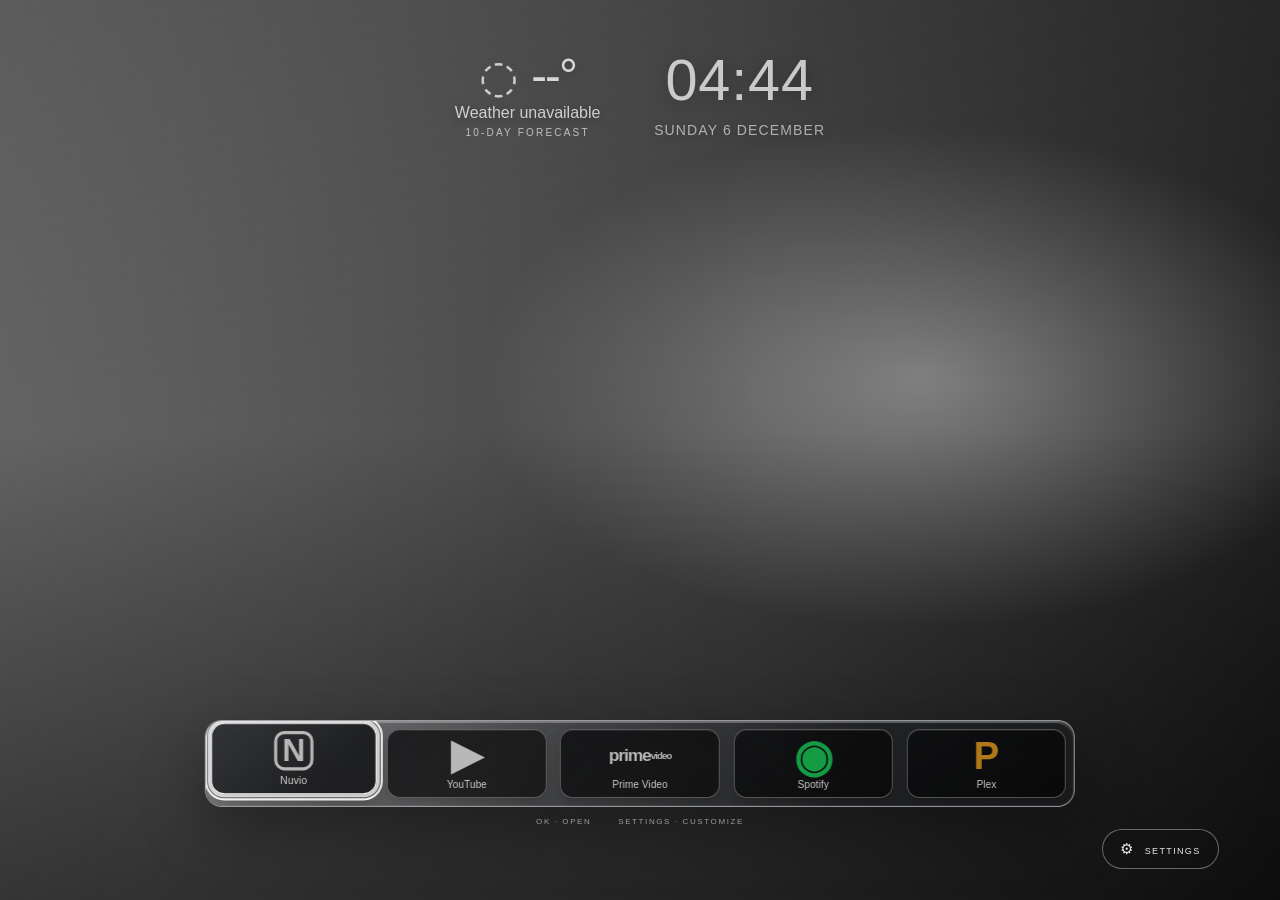
==== commit aa124ce4: "Replace repository with LG Home Center v0.8.0 full project" ====
--- a/app/index.html
+++ b/app/index.html
@@ -12,7 +12,7 @@
     <img id="wallpaperImage" class="wallpaper-image" alt="" aria-hidden="true">
     <div class="wallpaper-shade"></div>
     <header class="topbar">
-      <div class="top-right">
+      <div class="top-center">
         <button type="button" class="weather-display" id="weatherDisplay" aria-label="Open 10-day weather forecast" aria-haspopup="dialog" aria-controls="forecastOverlay" title="Open 10-day forecast">
           <div class="weather-main"><span class="weather-icon" id="weatherIcon">◌</span><span class="weather-temp" id="weatherTemp">--°</span></div>
           <div class="weather-copy"><span class="weather-detail" id="weatherDetail">Loading weather</span><span class="weather-label">10-DAY FORECAST</span></div>
@@ -72,12 +72,13 @@
         <button class="settings-tab" data-tab="oled">OLED & Display</button>
         <button class="settings-tab" data-tab="idle">Screensaver</button>
         <button class="settings-tab" data-tab="power">Power</button>
+        <button class="settings-tab" data-tab="home">Home Button</button>
         <button class="settings-tab" data-tab="advanced">Advanced</button>
-        <div class="sidebar-bottom">ESC / BACK · CLOSE</div>
+        <div class="sidebar-bottom">UP / DOWN · NAVIGATE<br>OK · SELECT<br>BACK · NEXT SETTING / EXIT FROM MENU</div>
       </aside>
       <div class="settings-main">
         <div class="settings-topline"><div><div class="eyebrow">PERSONALIZATION</div><h1 id="settingsTitle">General</h1></div><button id="closeSettings" class="close-button" type="button" aria-label="Close">×</button></div>
-        <div class="settings-content">
+        <div class="settings-content" id="settingsContent" tabindex="0" aria-label="Settings options">
           <section class="settings-page active" data-page="general">
             <div class="setting-card">
               <h2>4K Wallpaper Library</h2>
@@ -89,11 +90,15 @@
             </div>
             <div class="setting-card">
               <h2>Custom Wallpaper</h2>
-              <p>Upload a local image or enter a direct image URL. The selected local image is saved on this TV.</p>
+              <p>Upload your own movie posters, film stills, or any image from a USB drive or local file picker. Selected images are saved on this TV.</p>
               <label class="field-label" for="wallpaperUrl">Wallpaper URL</label>
               <div class="inline-field"><input id="wallpaperUrl" type="url" placeholder="https://.../wallpaper.jpg"><button id="applyWallpaperUrl" class="small-action">Apply</button></div>
-              <label class="field-label" for="wallpaperFile">Local image</label>
-              <input id="wallpaperFile" type="file" accept="image/*" class="file-input">
+              <label class="field-label" for="wallpaperFile">Upload your wallpapers / movie posters</label>
+              <input id="wallpaperFile" type="file" accept="image/*" multiple class="file-input">
+              <p class="setting-note">Select one or several images. Common browser-supported image formats are accepted, up to 30 MB per image. Each image is checked by the TV before it is stored in your Personal Wallpapers collection.</p>
+              <div class="personal-wallpaper-heading"><h3>Personal Wallpapers</h3><span id="personalWallpaperCount" class="muted">0 images</span></div>
+              <div id="personalWallpaperGallery" class="wallpaper-gallery personal-wallpaper-gallery" aria-label="Personal wallpapers"></div>
+              <div id="personalWallpaperStatus" class="muted wallpaper-gallery-status">Your uploaded posters and images will appear here.</div>
               <button id="clearWallpaper" class="text-action">Restore default wallpaper</button>
             </div>
             <div class="setting-card two-col">
@@ -140,10 +145,29 @@
             </div>
           </section>
 
+          <section class="settings-page" data-page="home">
+            <div class="setting-card">
+              <h2>Use LG Home Center for the remote HOME button</h2>
+              <p>Home Center declares itself as a webOS Home app. Home Chooser is the supported way to assign the physical HOME button without replacing LG system files.</p>
+              <div class="home-chooser-status" id="homeChooserStatus" role="status" aria-live="polite">Home Chooser status has not been checked.</div>
+              <div class="button-row home-chooser-actions">
+                <button id="checkHomeChooser" class="small-action" type="button">Check Home Chooser</button>
+                <button id="openHomeChooser" class="small-action" type="button">Open Home Chooser</button>
+              </div>
+              <ol class="home-chooser-steps">
+                <li>Install <strong>Home Chooser</strong> from Homebrew Channel and open it once to complete its setup.</li>
+                <li>Then install or update LG Home Center 0.8.0. This version requests the Home Chooser launcher permission.</li>
+                <li>Open Home Chooser, select <strong>LG Home Center</strong>, press OK and confirm.</li>
+                <li>Press the physical HOME button to test. To restore the original interface, open Home Chooser and select <strong>LG Home (stock)</strong>.</li>
+              </ol>
+              <p class="setting-note">Home Chooser and root-enabled Homebrew Channel are required. Home Center does not change the HOME assignment automatically and does not overwrite LG system files.</p>
+            </div>
+          </section>
+
           <section class="settings-page" data-page="advanced">
             <div class="setting-card"><h2>Custom CSS</h2><p>Additional CSS rules. Avoid aggressive selectors that could hide controls or settings.</p><textarea id="customCss" spellcheck="false" placeholder=".clock-time { letter-spacing: .05em; }"></textarea><button id="applyCustomCss" class="small-action">Apply CSS</button></div>
             <div class="setting-card"><h2>Configuration</h2><p>Export your settings to a JSON file or import a previously saved backup.</p><div class="button-row"><button id="exportSettings" class="small-action">Export settings</button><label class="small-action file-button" for="importSettingsFile">Import settings</label><input id="importSettingsFile" type="file" accept="application/json" hidden></div></div>
-            <div class="setting-card"><h2>System information</h2><p>Home Center 0.7.0 · webOS TV app · Up to 6 shortcuts · Local settings</p><p class="muted">The default LG HOME button and TV power controls are not changed by this app package.</p></div>
+            <div class="setting-card"><h2>System information</h2><p>Home Center 0.8.0 · webOS TV app · Up to 6 shortcuts · Local settings</p><p class="muted">The HOME button is assigned through Home Chooser. TV power controls still require separate root-level integration.</p></div>
           </section>
         </div>
         <div class="settings-actions"><span id="saveState">Settings are saved automatically on this device.</span><button id="doneSettings" class="primary-action">Done</button></div>
--- a/app/styles.css
+++ b/app/styles.css
@@ -22,8 +22,10 @@
 .home-screen.has-wallpaper .wallpaper-image { opacity:1; }
 .wallpaper-shade { position:absolute; inset:0; z-index:1; pointer-events:none; background:linear-gradient(90deg,rgba(0,0,0,.2),transparent 60%),linear-gradient(0deg,rgba(0,0,0,.38),transparent 52%,rgba(0,0,0,.18)); }
 .topbar,.dock-zone,.footerbar { z-index:2; }
-.topbar { position:absolute; top:var(--safe-pad-y); left:var(--safe-pad-x); right:var(--safe-pad-x); display:flex; justify-content:flex-end; align-items:flex-start; gap:3vw; }
-.top-right { display:flex; align-items:flex-start; gap:1vw; }
+.topbar { position:absolute; top:7.4vh; left:var(--safe-pad-x); right:var(--safe-pad-x); display:flex; justify-content:center; align-items:center; gap:3vw; }
+.top-center { display:flex; align-items:center; justify-content:center; gap:clamp(36px,5vw,92px); margin:0 auto; }
+.weather-display,.clock-display { min-width:0; }
+.clock-display { align-items:flex-start; text-align:left; }
 .weather-display,.clock-display { display:flex; flex-direction:column; align-items:flex-start; justify-content:flex-start; gap:4px; padding:0; border:0; border-radius:0; background:transparent; box-shadow:none; backdrop-filter:none; -webkit-backdrop-filter:none; }
 .weather-display { min-width:290px; cursor:pointer; appearance:none; -webkit-appearance:none; color:inherit; text-align:left; transition:filter 130ms ease,transform 130ms ease; }
 .weather-display:hover { filter:brightness(1.13); transform:translateY(-2px); }
@@ -37,8 +39,8 @@
 .clock-display { align-items:flex-end; text-align:right; min-width:260px; }
 .clock-time { font-size:clamp(58px,5vw,94px); font-weight:300; letter-spacing:.015em; line-height:1; opacity:var(--clock-brightness); text-shadow:0 2px 16px rgba(0,0,0,.3); }
 .clock-date { margin-top:11px; color:rgba(255,255,255,.82); font-size:clamp(16px,1.2vw,23px); letter-spacing:.1em; opacity:var(--clock-brightness); text-shadow:0 2px 12px rgba(0,0,0,.45); }
-.dock-zone { position:absolute; left:50%; bottom:12.2vh; transform:translateX(-50%); width:min(88vw,1550px); }
-.dock-glass { position:relative; isolation:isolate; overflow:hidden; padding:clamp(11px,1.4vw,25px); border:1.5px solid rgba(255,255,255,.52); border-radius:clamp(22px,2.5vw,44px); background:rgba(30,33,37,var(--dock-glass-alpha)); box-shadow:0 22px 62px rgba(0,0,0,.34),inset 0 1px 1px rgba(255,255,255,.27),inset 0 0 0 1px rgba(255,255,255,.07); backdrop-filter:blur(var(--dock-blur)); -webkit-backdrop-filter:blur(var(--dock-blur)); }
+.dock-zone { position:absolute; left:50%; bottom:10.5vh; transform:translateX(-50%); width:min(76vw,1220px); }
+.dock-glass { position:relative; isolation:isolate; overflow:hidden; padding:clamp(9px,.85vw,16px); border:1.5px solid rgba(255,255,255,.52); border-radius:clamp(18px,1.8vw,32px); background:rgba(30,33,37,var(--dock-glass-alpha)); box-shadow:0 22px 62px rgba(0,0,0,.34),inset 0 1px 1px rgba(255,255,255,.27),inset 0 0 0 1px rgba(255,255,255,.07); backdrop-filter:blur(var(--dock-blur)); -webkit-backdrop-filter:blur(var(--dock-blur)); }
 .dock-glass::before { content:""; position:absolute; z-index:0; inset:0; pointer-events:none; border-radius:inherit; background:linear-gradient(108deg,rgba(255,255,255,var(--dock-gradient-alpha)) 0%,rgba(255,255,255,calc(var(--dock-gradient-alpha)*.72)) 17%,rgba(255,255,255,calc(var(--dock-gradient-alpha)*.30)) 42%,rgba(255,255,255,0) 74%); }
 .dock-glass::after { content:""; position:absolute; z-index:0; inset:1px; pointer-events:none; border-radius:inherit; border-top:1px solid rgba(255,255,255,.23); }
 .dock-glass .app-row { position:relative; z-index:1; }
@@ -46,7 +48,7 @@
 body.glass-light .dock-glass::before { background:linear-gradient(108deg,rgba(255,255,255,var(--dock-gradient-alpha)) 0%,rgba(255,255,255,calc(var(--dock-gradient-alpha)*.82)) 18%,rgba(255,255,255,calc(var(--dock-gradient-alpha)*.35)) 43%,rgba(255,255,255,0) 76%); }
 body.glass-light .dock-glass::after { border-top-color:rgba(255,255,255,.62); }
 .app-row { display:grid; grid-template-columns:repeat(var(--app-count,5),minmax(0,1fr)); gap:clamp(9px,1.5vw,27px); align-items:stretch; }
-.app-tile { position:relative; min-width:0; min-height:clamp(106px,9.3vw,168px); padding:clamp(10px,1vw,18px) 6px; border:1.5px solid rgba(255,255,255,.29); border-radius:clamp(15px,1.35vw,25px); background:linear-gradient(145deg,rgba(9,10,12,.76),rgba(0,0,0,.60) 70%); display:flex; flex-direction:column; align-items:center; justify-content:center; gap:clamp(6px,.7vw,12px); cursor:pointer; box-shadow:0 4px 10px rgba(0,0,0,.16),inset 0 1px 0 rgba(255,255,255,.08); transform:translateZ(0); transition:transform 130ms ease,border-color 130ms ease,box-shadow 130ms ease,background 130ms ease; outline:none; }
+.app-tile { position:relative; min-width:0; min-height:clamp(78px,7.1vw,124px); padding:clamp(8px,.75vw,14px) 5px; border:1.5px solid rgba(255,255,255,.29); border-radius:clamp(15px,1.35vw,25px); background:linear-gradient(145deg,rgba(9,10,12,.76),rgba(0,0,0,.60) 70%); display:flex; flex-direction:column; align-items:center; justify-content:center; gap:clamp(4px,.45vw,8px); cursor:pointer; box-shadow:0 4px 10px rgba(0,0,0,.16),inset 0 1px 0 rgba(255,255,255,.08); transform:translateZ(0); transition:transform 130ms ease,border-color 130ms ease,box-shadow 130ms ease,background 130ms ease; outline:none; }
 .app-tile:hover,.app-tile:focus,.app-tile.focused { transform:translateY(-5px) scale(1.035); border-color:rgba(255,255,255,.98); box-shadow:0 0 0 3px rgba(255,255,255,.72),0 15px 32px rgba(0,0,0,.28),inset 0 1px 0 rgba(255,255,255,.18); background:linear-gradient(145deg,rgba(38,40,43,.86),rgba(8,9,11,.76) 70%); }
 .app-tile:focus-visible { outline:2px solid rgba(255,255,255,.9); outline-offset:4px; }
 .app-symbol { display:flex; align-items:center; justify-content:center; height:clamp(39px,4vw,70px); min-width:52px; color:#fff; font-weight:800; font-size:clamp(25px,3.1vw,55px); line-height:.86; filter:brightness(var(--icon-brightness)); }
@@ -57,7 +59,7 @@
 .symbol-spotify { color:#1ed760; font-size:clamp(42px,4.7vw,82px); }
 .symbol-plex { color:#f5a623; font-size:clamp(38px,4vw,72px); }
 .symbol-custom { border:2px solid rgba(255,255,255,.85); border-radius:50%; width:clamp(39px,4vw,70px); font-weight:300; }
-.app-label { color:#fff; opacity:var(--text-brightness); font-size:clamp(10px,.85vw,16px); letter-spacing:.01em; white-space:nowrap; overflow:hidden; text-overflow:ellipsis; max-width:98%; }
+.app-label { color:#fff; opacity:var(--text-brightness); font-size:clamp(10px,.72vw,14px); letter-spacing:.01em; white-space:nowrap; overflow:hidden; text-overflow:ellipsis; max-width:98%; }
 .dock-hint { margin-top:1.4vh; text-align:center; color:rgba(255,255,255,.72); font-size:clamp(8px,.62vw,11px); letter-spacing:.2em; }
 .footerbar { position:absolute; left:var(--safe-pad-x); right:var(--safe-pad-x); bottom:3.5vh; display:flex; justify-content:flex-end; align-items:center; color:rgba(255,255,255,.75); font-size:clamp(9px,.68vw,12px); letter-spacing:.16em; }
 .settings-button { border:1px solid rgba(255,255,255,.36); background:rgba(20,20,20,.24); border-radius:999px; padding:10px 17px; color:rgba(255,255,255,.9); font-size:clamp(9px,.68vw,12px); letter-spacing:.15em; cursor:pointer; backdrop-filter:blur(8px); }
@@ -96,19 +98,19 @@
 @media (max-width:760px) { .forecast-grid { grid-template-columns:repeat(2,minmax(0,1fr)); } .forecast-footer { flex-direction:column; } }
 
 .settings-overlay { position:fixed; inset:0; z-index:30; background:rgba(0,0,0,.65); backdrop-filter:blur(10px); display:grid; place-items:center; padding:4vh 4vw; }
-.settings-panel { width:min(1450px,94vw); height:min(850px,92vh); display:grid; grid-template-columns:270px minmax(0,1fr); background:rgba(17,18,20,.97); border:1px solid rgba(255,255,255,.18); border-radius:22px; overflow:hidden; box-shadow:0 24px 90px rgba(0,0,0,.55); }
-.settings-sidebar { padding:34px 20px; background:rgba(255,255,255,.035); border-right:1px solid rgba(255,255,255,.1); display:flex; flex-direction:column; gap:8px; }
+.settings-panel { width:min(1540px,96vw); height:min(920px,94vh); min-height:0; display:grid; grid-template-columns:250px minmax(0,1fr); background:rgba(17,18,20,.97); border:1px solid rgba(255,255,255,.18); border-radius:22px; overflow:hidden; box-shadow:0 24px 90px rgba(0,0,0,.55); }
+.settings-sidebar { min-height:0; overflow-y:auto; overscroll-behavior:contain; padding:28px 17px; background:rgba(255,255,255,.035); border-right:1px solid rgba(255,255,255,.1); display:flex; flex-direction:column; gap:7px; }
 .settings-heading { font-size:21px; letter-spacing:.12em; margin:0 12px 34px; font-weight:600; }
 .settings-heading span { display:block; font-size:9px; color:rgba(255,255,255,.4); letter-spacing:.28em; margin-top:9px; }
 .settings-tab { padding:14px 15px; text-align:left; border:0; background:transparent; color:rgba(255,255,255,.6); border-radius:10px; font-size:15px; cursor:pointer; }
 .settings-tab.active,.settings-tab:focus { background:rgba(255,255,255,.12); color:#fff; outline:1px solid rgba(255,255,255,.28); }
 .sidebar-bottom { margin-top:auto; padding:12px; color:rgba(255,255,255,.3); font-size:9px; letter-spacing:.12em; }
-.settings-main { display:flex; flex-direction:column; min-width:0; padding:35px 42px 25px; }
+.settings-main { display:flex; flex-direction:column; min-width:0; min-height:0; overflow:hidden; padding:28px 34px 20px; }
 .settings-topline { display:flex; justify-content:space-between; align-items:center; border-bottom:1px solid rgba(255,255,255,.1); padding-bottom:22px; }
 .eyebrow { color:rgba(255,255,255,.42); font-size:9px; letter-spacing:.28em; }
 .settings-topline h1 { margin:7px 0 0; font-weight:400; font-size:29px; }
 .close-button { width:42px; height:42px; border:1px solid rgba(255,255,255,.2); border-radius:50%; background:transparent; color:#fff; font-size:28px; cursor:pointer; }
-.settings-content { min-height:0; flex:1; overflow:auto; padding:24px 5px 24px 0; scrollbar-width:thin; scrollbar-color:#555 transparent; }
+.settings-content { min-height:0; height:0; flex:1 1 0%; overflow-x:hidden; overflow-y:auto; overscroll-behavior:contain; -webkit-overflow-scrolling:touch; touch-action:pan-y; padding:20px 12px 26px 0; scrollbar-width:auto; scrollbar-color:#8c8c8c rgba(255,255,255,.06); scroll-behavior:auto; }
 .settings-page { display:none; gap:17px; }
 .settings-page.active { display:grid; }
 .setting-card { padding:22px 24px; border:1px solid rgba(255,255,255,.11); background:rgba(255,255,255,.035); border-radius:15px; }
@@ -196,7 +198,7 @@
 
 /* Home Center 0.7.0: full Magic Remote directional navigation and native app icons */
 .app-tile { position:relative; }
-.app-icon-image { display:block; width:clamp(54px,5.0vw,88px); height:clamp(54px,5.0vw,88px); object-fit:contain; border-radius:12px; background:var(--app-icon-bg,transparent); filter:brightness(var(--icon-brightness)); }
+.app-icon-image { display:block; width:clamp(42px,3.8vw,68px); height:clamp(42px,3.8vw,68px); object-fit:contain; border-radius:12px; background:var(--app-icon-bg,transparent); filter:brightness(var(--icon-brightness)); }
 .app-picker-line { display:grid; grid-template-columns:76px minmax(0,1fr); align-items:center; gap:14px; min-width:0; }
 .app-picker-preview { width:76px; height:76px; display:flex; align-items:center; justify-content:center; overflow:hidden; border:1px solid rgba(255,255,255,.22); border-radius:13px; background:rgba(255,255,255,.08); color:#fff; font-size:28px; font-weight:700; }
 .app-picker-preview img { display:block; width:100%; height:100%; padding:7px; object-fit:contain; }
@@ -213,3 +215,146 @@
 /* v0.7.0 wallpaper rendering: image is a real foreground layer, not a negative-z pseudo-element. */
 .wallpaper-card .wallpaper-preview-fallback { width:100%; aspect-ratio:16/9; display:flex; align-items:center; justify-content:center; border-radius:6px; background:linear-gradient(135deg,#18283c,#34475a 55%,#111827); color:rgba(255,255,255,.72); font-size:14px; letter-spacing:.08em; }
 .wallpaper-card-meta { overflow-wrap:anywhere; }
+
+
+/* LG Home Center 0.8.0 — reliable TV settings scrolling and focus navigation */
+.settings-panel,.settings-main,.settings-content,.settings-sidebar { min-height:0; }
+.settings-content { overscroll-behavior-y:contain; }
+.settings-content::-webkit-scrollbar,.settings-sidebar::-webkit-scrollbar { width:10px; }
+.settings-content::-webkit-scrollbar-track,.settings-sidebar::-webkit-scrollbar-track { background:rgba(255,255,255,.05); border-radius:8px; }
+.settings-content::-webkit-scrollbar-thumb,.settings-sidebar::-webkit-scrollbar-thumb { background:rgba(220,220,220,.38); border-radius:8px; }
+.settings-content .setting-card { margin-bottom:16px; }
+.settings-content .setting-card:last-child { margin-bottom:8px; }
+.settings-tab { min-height:54px; font-size:18px; padding:14px 16px; }
+.settings-topline h1 { font-size:34px; }
+.settings-topline { flex:0 0 auto; }
+.settings-actions { flex:0 0 auto; padding-top:12px; }
+.settings-actions #saveState { font-size:14px; }
+.settings-actions .primary-action { min-height:52px; font-size:18px; }
+.setting-card h2 { font-size:22px; }
+.setting-card p,.setting-note { font-size:16px !important; line-height:1.55; }
+.field-label { font-size:16px; margin:16px 0 9px; }
+input[type=text],input[type=url],input[type=time],select,textarea { min-height:54px; font-size:20px; padding:13px 15px; }
+input[type=file] { font-size:17px; }
+.small-action,.primary-action,.file-button { min-height:50px; font-size:17px; padding:12px 18px; }
+.toggle-row { font-size:17px; min-height:42px; }
+.range-row label { font-size:16px; }
+.app-editor { grid-template-columns:1fr; gap:14px; }
+.app-edit-row { padding:16px; gap:12px; }
+.app-edit-row .installed-app-picker { min-height:60px; font-size:20px; }
+.app-edit-row .installed-app-picker option { font-size:18px; }
+.app-picker-preview { width:78px; height:78px; }
+.app-picker-line { grid-template-columns:78px minmax(0,1fr); }
+.app-edit-fields input { min-height:58px; font-size:19px; }
+.settings-content button:focus,.settings-content select:focus,.settings-content input:focus,.settings-content textarea:focus,.settings-sidebar button:focus,.settings-actions button:focus,.file-button:focus { outline:3px solid rgba(255,255,255,.95) !important; outline-offset:3px; }
+.settings-content :focus-visible { scroll-margin-block:30px; }
+.wallpaper-gallery { grid-template-columns:repeat(3,minmax(0,1fr)); gap:14px; }
+.wallpaper-card { padding:9px; }
+.wallpaper-card-title { font-size:17px; }
+.wallpaper-card-meta { font-size:13px; }
+.personal-wallpaper-heading { display:flex; justify-content:space-between; align-items:center; margin:20px 0 8px; }
+.personal-wallpaper-heading h3 { margin:0; font-size:19px; }
+.personal-wallpaper-card { position:relative; display:flex; flex-direction:column; gap:7px; padding:8px; background:rgba(0,0,0,.3); color:#fff; border:1px solid rgba(255,255,255,.2); border-radius:12px; min-width:0; }
+.personal-wallpaper-select { display:block; padding:0; border:0; background:transparent; color:inherit; text-align:left; cursor:pointer; }
+.personal-wallpaper-select img { display:block; width:100%; aspect-ratio:16/9; object-fit:cover; border-radius:7px; background:#17191d; }
+.personal-wallpaper-select span { display:block; padding:7px 2px 2px; font-size:15px; white-space:nowrap; overflow:hidden; text-overflow:ellipsis; }
+.personal-wallpaper-card.selected { border-color:#fff; box-shadow:0 0 0 2px rgba(255,255,255,.55); }
+.personal-wallpaper-delete { min-height:38px; padding:7px 10px; font-size:14px; align-self:flex-end; }
+.wallpaper-empty { padding:18px; border:1px dashed rgba(255,255,255,.24); border-radius:10px; color:rgba(255,255,255,.6); font-size:15px; }
+.home-chooser-status { margin:14px 0; padding:16px 18px; border:1px solid rgba(255,255,255,.19); border-radius:10px; background:rgba(255,255,255,.055); font-size:18px; line-height:1.5; }
+.home-chooser-actions { margin:12px 0 18px; flex-wrap:wrap; }
+.home-chooser-steps { padding-left:26px; margin:12px 0 18px; color:rgba(255,255,255,.84); font-size:17px; line-height:1.7; }
+.home-chooser-steps li { padding:4px 0 4px 5px; }
+@media (max-width:1100px) {
+  .settings-overlay { padding:2vh 2vw; }
+  .settings-panel { width:96vw; height:96vh; grid-template-columns:200px minmax(0,1fr); }
+  .settings-main { padding:20px 22px 16px; }
+  .settings-sidebar { padding:20px 12px; }
+  .settings-content { padding-right:8px; }
+  .top-center { gap:26px; }
+  .clock-display { min-width:0; }
+  .weather-display { min-width:0; }
+}
+@media (max-width:760px) {
+  .settings-panel { grid-template-columns:150px minmax(0,1fr); }
+  .settings-tab { font-size:14px; padding:10px; }
+  .wallpaper-gallery { grid-template-columns:repeat(2,minmax(0,1fr)); }
+  .top-center { flex-direction:column; align-items:center; gap:18px; }
+  .clock-display { align-items:center; text-align:center; }
+}
+
+
+/* LG Home Center 0.8.0 — final TV layout and remote-first Settings */
+.topbar { top:5.8vh; left:0; right:0; justify-content:center; }
+.top-center { width:min(92vw,1120px); display:flex; align-items:center; justify-content:center; gap:clamp(34px,4.2vw,82px); margin:0 auto; }
+.weather-display,.clock-display { min-width:0 !important; align-items:center !important; justify-content:center; text-align:center !important; }
+.weather-copy { align-items:center; margin-left:0; }
+.clock-display { min-width:0; }
+.clock-time { font-size:clamp(54px,4.5vw,82px); }
+.clock-date { font-size:clamp(14px,1.0vw,19px); margin-top:8px; letter-spacing:.08em; }
+.weather-icon { font-size:clamp(42px,3.5vw,66px); }
+.weather-temp { font-size:clamp(44px,3.7vw,70px); }
+.weather-detail { font-size:clamp(16px,1.05vw,21px); }
+.weather-label { font-size:clamp(10px,.64vw,12px); }
+
+.dock-zone { width:min(68vw,1100px); bottom:8.1vh; }
+.dock-glass { padding:clamp(7px,.62vw,12px); border-radius:clamp(15px,1.35vw,25px); }
+.app-row { gap:clamp(8px,1.05vw,19px); }
+.app-tile { min-height:clamp(68px,5.0vw,96px); padding:7px 5px; border-radius:clamp(12px,1.0vw,19px); gap:clamp(3px,.32vw,6px); }
+.app-icon-image { width:clamp(36px,3.0vw,55px); height:clamp(36px,3.0vw,55px); border-radius:9px; }
+.app-symbol { height:clamp(34px,3.0vw,55px); min-width:38px; font-size:clamp(22px,2.4vw,43px); }
+.symbol-nuvio { width:clamp(34px,3.0vw,55px); height:clamp(34px,3.0vw,55px); border-width:3px; border-radius:10px; }
+.symbol-youtube { font-size:clamp(32px,3.2vw,59px); }
+.symbol-prime { font-size:clamp(14px,1.35vw,25px); }
+.symbol-spotify { font-size:clamp(35px,3.5vw,64px); }
+.symbol-plex { font-size:clamp(31px,3.0vw,55px); }
+.app-label { font-size:clamp(10px,.68vw,13px); }
+.dock-hint { margin-top:1.0vh; font-size:clamp(8px,.56vw,10px); }
+
+/* The Settings content area must own the vertical scroll on older webOS Chromium. */
+.settings-overlay { overflow:hidden; }
+.settings-panel { height:min(940px,94vh); min-height:0; }
+.settings-main { display:flex; flex-direction:column; min-height:0; overflow:hidden; }
+.settings-topline { flex:0 0 auto; }
+.settings-content { display:block; flex:1 1 auto; height:auto !important; min-height:0; overflow-x:hidden; overflow-y:scroll !important; -webkit-overflow-scrolling:touch; overscroll-behavior-y:contain; touch-action:pan-y; scroll-behavior:auto !important; scrollbar-width:auto; }
+.settings-page.active { display:grid; align-content:start; gap:16px; }
+.settings-actions { flex:0 0 auto; }
+.settings-content .setting-card { min-width:0; }
+.settings-content input,.settings-content textarea { max-width:100%; }
+
+/* Replacements for native TV SELECT controls: visible text and predictable D-pad navigation. */
+.tv-native-select { display:none !important; }
+.tv-select-wrap { position:relative; display:block; width:100%; min-width:0; }
+.tv-select-trigger { display:flex; align-items:center; justify-content:space-between; gap:18px; width:100%; min-width:0; min-height:58px; padding:13px 18px; border:1px solid rgba(255,255,255,.23); border-radius:10px; background:linear-gradient(135deg,rgba(37,40,45,.98),rgba(19,21,25,.98)); color:#fff; text-align:left; font-size:20px; line-height:1.35; cursor:pointer; }
+.tv-select-trigger::after { content:'▾'; flex:0 0 auto; color:rgba(255,255,255,.8); font-size:22px; }
+.tv-select-trigger:focus,.tv-select-trigger:hover,.tv-select-trigger[aria-expanded="true"] { outline:3px solid rgba(255,255,255,.93); outline-offset:3px; border-color:#fff; background:#30343b; }
+.tv-select-menu { position:fixed; z-index:90; display:flex; flex-direction:column; gap:3px; padding:7px; overflow-y:auto; overscroll-behavior:contain; border:1px solid rgba(255,255,255,.32); border-radius:12px; background:rgba(13,15,18,.985); box-shadow:0 18px 55px rgba(0,0,0,.7); backdrop-filter:blur(16px); -webkit-backdrop-filter:blur(16px); }
+.tv-select-menu.hidden { display:none !important; }
+.tv-select-option { display:block; width:100%; min-height:48px; flex:0 0 auto; padding:10px 16px; border:1px solid transparent; border-radius:8px; background:transparent; color:rgba(255,255,255,.9); text-align:left; font-size:19px; line-height:1.3; cursor:pointer; }
+.tv-select-option.selected { background:rgba(255,255,255,.14); border-color:rgba(255,255,255,.38); color:#fff; }
+.tv-select-option:focus,.tv-select-option:hover { outline:3px solid rgba(255,255,255,.95); outline-offset:-3px; background:rgba(255,255,255,.2); }
+.tv-select-option:disabled { opacity:.4; }
+.app-picker-line .tv-select-trigger { min-height:68px; font-size:19px; }
+.app-picker-line .tv-select-option { font-size:18px; min-height:50px; }
+
+.settings-sidebar { overflow-y:auto !important; overscroll-behavior-y:contain; }
+.settings-tab { min-height:56px; font-size:18px; }
+.settings-content button:focus,.settings-content input:focus,.settings-content textarea:focus,.settings-sidebar button:focus,.settings-actions button:focus { outline:3px solid rgba(255,255,255,.95) !important; outline-offset:3px; }
+.settings-content .file-input { min-height:48px; font-size:17px; }
+.personal-wallpaper-gallery { grid-template-columns:repeat(3,minmax(0,1fr)); }
+
+@media (max-width:1100px) {
+  .topbar { top:4.5vh; }
+  .top-center { width:94vw; gap:24px; }
+  .dock-zone { width:min(78vw,980px); bottom:8vh; }
+  .settings-content { padding-right:8px; }
+}
+@media (max-width:760px) {
+  .top-center { flex-direction:row; align-items:center; gap:12px; }
+  .weather-display,.clock-display { align-items:center !important; text-align:center !important; }
+  .dock-zone { width:92vw; }
+  .app-row { gap:5px; }
+  .app-tile { min-height:68px; }
+  .settings-panel { grid-template-columns:140px minmax(0,1fr); }
+  .settings-tab { font-size:14px; min-height:44px; }
+}
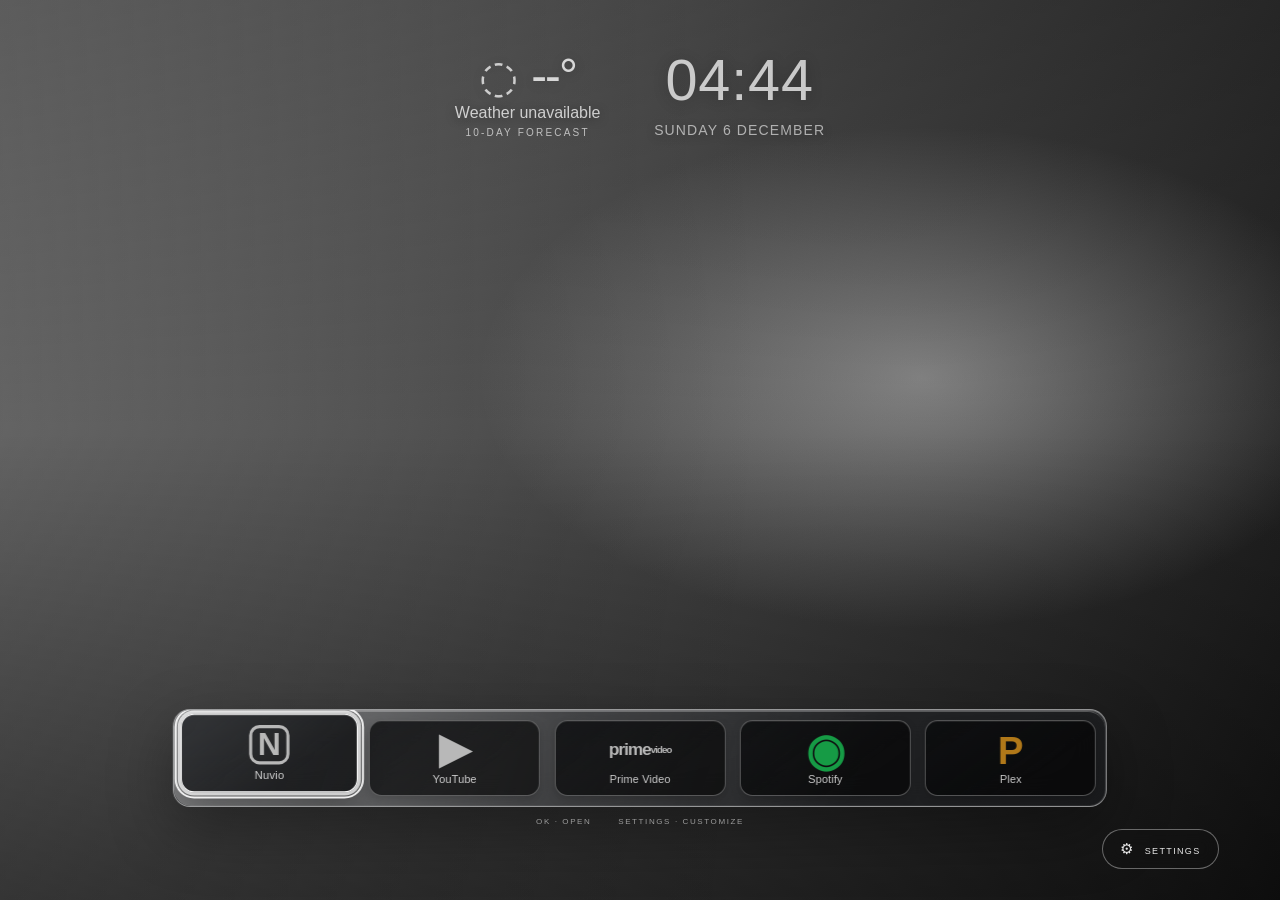
==== commit 9fca587f: "Publish LG Home Center v0.9.1 local wallpaper library" ====
--- a/app/index.html
+++ b/app/index.html
@@ -88,18 +88,33 @@
               <div id="wallpaperGallery" class="wallpaper-gallery" aria-label="Wallpaper library"></div>
               <div id="wallpaperGalleryStatus" class="muted wallpaper-gallery-status">Select a wallpaper to apply it.</div>
             </div>
+            <div class="setting-card personal-library-panel">
+              <div class="library-title-row">
+                <div><h2>My Wallpaper Library</h2><p>Build a private wallpaper collection on this TV. Add movie posters, film stills, and 4K images from the file picker. You can select several images at once.</p></div>
+                <span id="personalWallpaperCount" class="library-count">0 images</span>
+              </div>
+              <label class="field-label" for="wallpaperUrl">Apply one direct image URL (optional)</label>
+              <div class="inline-field"><input id="wallpaperUrl" type="url" placeholder="https://.../wallpaper.jpg"><button id="applyWallpaperUrl" class="small-action" type="button">Apply URL</button></div>
+              <div class="library-upload-row">
+                <label class="small-action file-button wallpaper-upload-button" for="wallpaperFile" tabindex="0" role="button">＋ Add images</label>
+                <input id="wallpaperFile" type="file" accept="image/jpeg,image/png,image/webp,image/gif,image/bmp,image/avif,.jpg,.jpeg,.png,.webp,.gif,.bmp,.avif" multiple class="wallpaper-file-hidden">
+                <button id="refreshPersonalWallpapers" class="small-action" type="button">Refresh library</button>
+                <button id="clearPersonalWallpapers" class="text-action danger-text" type="button">Clear all images</button>
+              </div>
+              <p class="setting-note">Images are stored locally in this app on the TV using IndexedDB. Up to 30 MB per image. JPG, PNG, WebP, GIF, BMP and AVIF are accepted when supported by the TV. Keep the app installed to retain the library; uninstalling the app or clearing its data can remove it.</p>
+              <div id="personalWallpaperGallery" class="wallpaper-gallery personal-wallpaper-gallery" aria-label="My wallpaper library"></div>
+              <div id="personalWallpaperStatus" class="muted wallpaper-gallery-status" aria-live="polite">Your personal wallpaper library is empty. Select Add images to import posters or photos.</div>
+              <button id="clearWallpaper" class="text-action" type="button">Restore default wallpaper</button>
+            </div>
             <div class="setting-card">
-              <h2>Custom Wallpaper</h2>
-              <p>Upload your own movie posters, film stills, or any image from a USB drive or local file picker. Selected images are saved on this TV.</p>
-              <label class="field-label" for="wallpaperUrl">Wallpaper URL</label>
-              <div class="inline-field"><input id="wallpaperUrl" type="url" placeholder="https://.../wallpaper.jpg"><button id="applyWallpaperUrl" class="small-action">Apply</button></div>
-              <label class="field-label" for="wallpaperFile">Upload your wallpapers / movie posters</label>
-              <input id="wallpaperFile" type="file" accept="image/*" multiple class="file-input">
-              <p class="setting-note">Select one or several images. Common browser-supported image formats are accepted, up to 30 MB per image. Each image is checked by the TV before it is stored in your Personal Wallpapers collection.</p>
-              <div class="personal-wallpaper-heading"><h3>Personal Wallpapers</h3><span id="personalWallpaperCount" class="muted">0 images</span></div>
-              <div id="personalWallpaperGallery" class="wallpaper-gallery personal-wallpaper-gallery" aria-label="Personal wallpapers"></div>
-              <div id="personalWallpaperStatus" class="muted wallpaper-gallery-status">Your uploaded posters and images will appear here.</div>
-              <button id="clearWallpaper" class="text-action">Restore default wallpaper</button>
+              <h2>Wallpaper Slideshow</h2>
+              <p>Rotate automatically through your local library. The wallpaper changes only while Home Center is active.</p>
+              <label class="toggle-row"><span>Enable wallpaper slideshow</span><input id="wallpaperSlideshowEnabled" type="checkbox"></label>
+              <label class="field-label" for="wallpaperSlideshowInterval">Change wallpaper every</label>
+              <select id="wallpaperSlideshowInterval"><option value="1">1 minute · test</option><option value="5">5 minutes</option><option value="10">10 minutes</option><option value="15">15 minutes</option><option value="30">30 minutes</option><option value="60">60 minutes</option></select>
+              <label class="field-label" for="wallpaperSlideshowSource">Slideshow source</label>
+              <select id="wallpaperSlideshowSource"><option value="personal">My library only</option><option value="all">My library + included wallpapers</option><option value="bundled">Included wallpapers only</option></select>
+              <div id="wallpaperSlideshowStatus" class="muted wallpaper-gallery-status" aria-live="polite">Slideshow is off. Add at least two images to your library to rotate personal wallpapers.</div>
             </div>
             <div class="setting-card two-col">
               <div><h2>Weather</h2><p>Location used for current weather conditions.</p><label class="field-label" for="weatherCityInput">City</label><input id="weatherCityInput" type="text" placeholder="Bucharest"></div>
@@ -167,7 +182,7 @@
           <section class="settings-page" data-page="advanced">
             <div class="setting-card"><h2>Custom CSS</h2><p>Additional CSS rules. Avoid aggressive selectors that could hide controls or settings.</p><textarea id="customCss" spellcheck="false" placeholder=".clock-time { letter-spacing: .05em; }"></textarea><button id="applyCustomCss" class="small-action">Apply CSS</button></div>
             <div class="setting-card"><h2>Configuration</h2><p>Export your settings to a JSON file or import a previously saved backup.</p><div class="button-row"><button id="exportSettings" class="small-action">Export settings</button><label class="small-action file-button" for="importSettingsFile">Import settings</label><input id="importSettingsFile" type="file" accept="application/json" hidden></div></div>
-            <div class="setting-card"><h2>System information</h2><p>Home Center 0.8.0 · webOS TV app · Up to 6 shortcuts · Local settings</p><p class="muted">The HOME button is assigned through Home Chooser. TV power controls still require separate root-level integration.</p></div>
+            <div class="setting-card"><h2>System information</h2><p>Home Center 0.9.0 · webOS TV app · Up to 6 shortcuts · Local settings</p><p class="muted">The HOME button is assigned through Home Chooser. TV power controls still require separate root-level integration.</p></div>
           </section>
         </div>
         <div class="settings-actions"><span id="saveState">Settings are saved automatically on this device.</span><button id="doneSettings" class="primary-action">Done</button></div>
--- a/app/styles.css
+++ b/app/styles.css
@@ -358,3 +358,41 @@
   .settings-panel { grid-template-columns:140px minmax(0,1fr); }
   .settings-tab { font-size:14px; min-height:44px; }
 }
+
+
+/* LG Home Center 0.9.0 — wider dock and personal-cloud wallpaper rotation */
+.dock-zone { width:min(73vw,1180px); }
+.dock-glass { padding:clamp(10px,.78vw,15px); }
+.app-row { gap:clamp(9px,1.12vw,21px); }
+.app-tile { min-height:clamp(76px,5.35vw,104px); padding:8px 6px; }
+.app-icon-image { width:clamp(40px,3.2vw,60px); height:clamp(40px,3.2vw,60px); }
+.app-label { font-size:clamp(11px,.74vw,14px); }
+.wallpaperSlideshowStatus,#wallpaperSlideshowStatus { min-height:22px; }
+@media (max-width:1100px) {
+  .dock-zone { width:88vw; }
+  .app-tile { min-height:88px; }
+}
+
+
+/* LG Home Center 0.9.1 — dedicated local wallpaper library */
+.personal-library-panel { gap:18px; }
+.library-title-row { display:flex; align-items:flex-start; justify-content:space-between; gap:20px; }
+.library-title-row h2 { margin-bottom:8px; }
+.library-count { flex:0 0 auto; padding:9px 14px; border:1px solid rgba(255,255,255,.22); border-radius:999px; background:rgba(255,255,255,.08); color:#fff; font-size:16px; font-weight:700; white-space:nowrap; }
+.library-upload-row { display:flex; align-items:center; flex-wrap:wrap; gap:12px; margin-top:14px; }
+.wallpaper-upload-button { display:inline-flex; align-items:center; justify-content:center; min-height:50px; padding:12px 20px; font-size:17px; font-weight:700; cursor:pointer; }
+.wallpaper-upload-button:focus,.wallpaper-upload-button:hover { outline:3px solid rgba(255,255,255,.9); outline-offset:3px; background:rgba(255,255,255,.22); }
+.wallpaper-file-hidden { position:absolute !important; width:1px !important; height:1px !important; padding:0 !important; margin:-1px !important; overflow:hidden !important; clip:rect(0,0,0,0) !important; white-space:nowrap !important; border:0 !important; }
+.danger-text { color:rgba(255,165,165,.88) !important; margin-left:auto; font-size:14px; }
+.personal-wallpaper-gallery { grid-template-columns:repeat(3,minmax(0,1fr)); gap:14px; }
+.personal-wallpaper-card { min-width:0; }
+.personal-wallpaper-select { width:100%; }
+.personal-wallpaper-select img { width:100%; aspect-ratio:16/9; object-fit:cover; }
+.personal-wallpaper-select span { font-size:16px; line-height:1.35; }
+.wallpaper-current-badge { display:inline-block; margin:6px 0 2px; color:#b9e4c7; font-size:11px; font-weight:800; letter-spacing:.09em; }
+.personal-wallpaper-delete { min-height:44px; font-size:15px; }
+.setting-note { font-size:14px; line-height:1.55; color:rgba(255,255,255,.62); }
+@media (max-width:1100px) { .personal-wallpaper-gallery { grid-template-columns:repeat(2,minmax(0,1fr)); } .library-title-row { align-items:center; } }
+@media (max-width:760px) { .library-title-row { flex-direction:column; align-items:flex-start; } .danger-text { margin-left:0; } }
+
+.wallpaper-image-meta { display:block; padding:0 2px 3px; color:rgba(255,255,255,.48); font-size:12px; line-height:1.35; }
